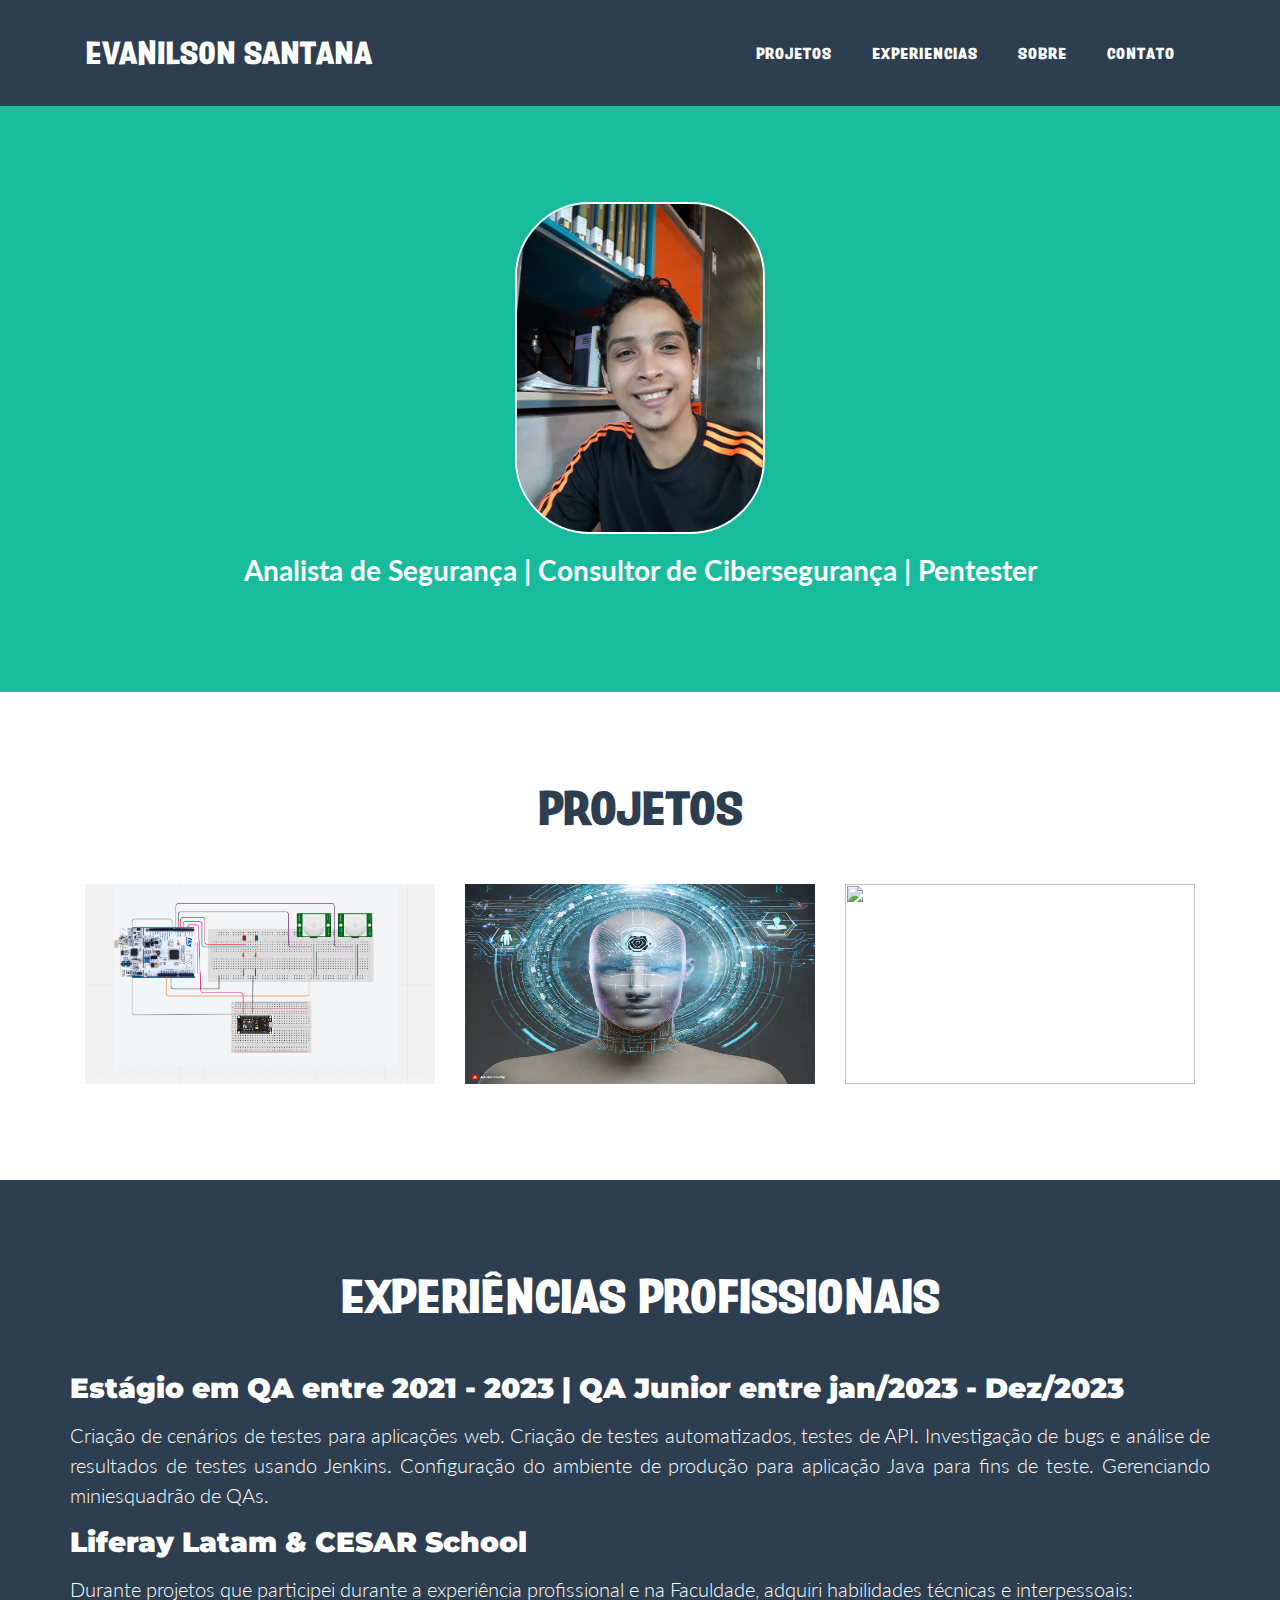
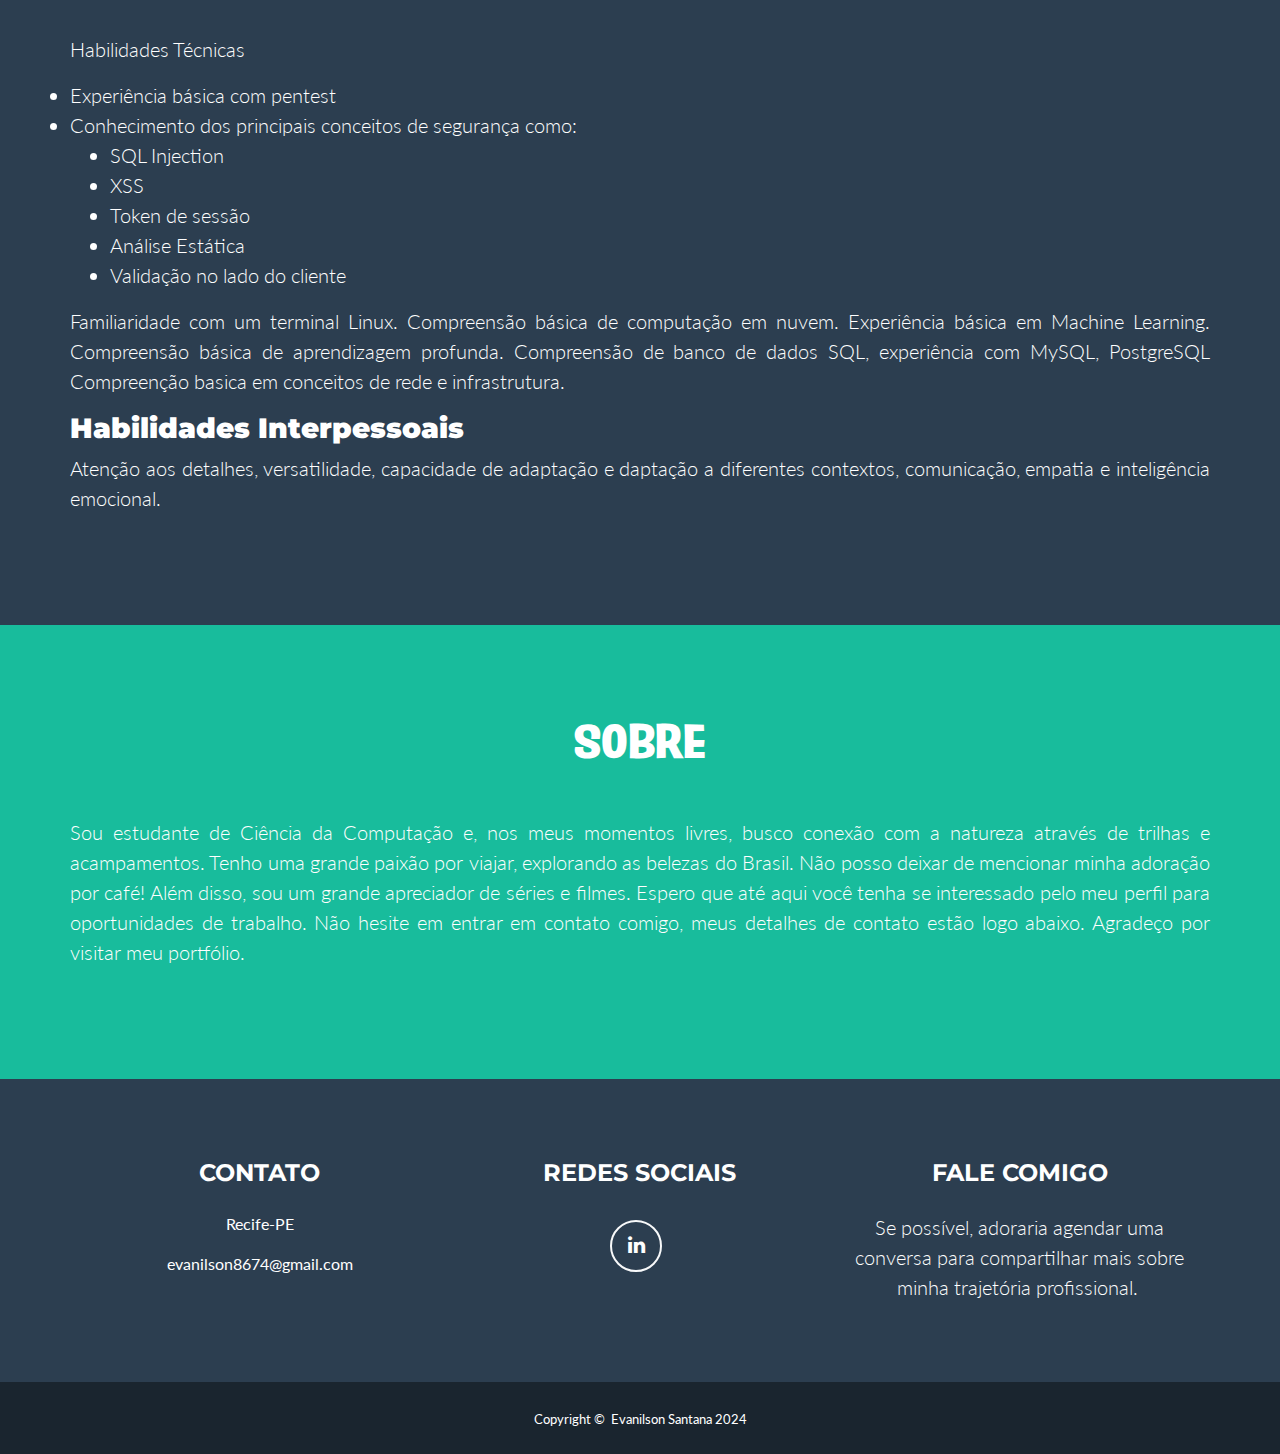
==== index.html @ 4e9dc5e1 "Update index.html" ====
<!DOCTYPE html>
<html>

<head>
    <meta charset="UTF-8">
    <meta lang="pt-br">
    <meta name="viewport" content="width=device-width, initial-scale=1.0, shrink-to-fit=no">
    <meta name="author" content="Evanilson Santana">                                                                                                                                                                    <meta name="description" content="Minha pagina com portifolio de trabalhos!">
    <title>Evanilson Santana</title>
    <link rel="stylesheet" href="https://cdnjs.cloudflare.com/ajax/libs/font-awesome/4.7.0/css/font-awesome.min.css">
    <link rel="stylesheet" href="style.css">
    <link rel="stylesheet" href="bootstrap.min.css">
    <link rel="stylesheet" href="https://fonts.googleapis.com/css?family=Montserrat:400,700">
    <link rel="stylesheet" href="https://fonts.googleapis.com/css?family=Lato:400,700,400italic,700italic">
    <link rel="stylesheet" href="font-awesome.min.css">
    <link rel="preconnect" href="https://fonts.googleapis.com">
    <link rel="preconnect" href="https://fonts.gstatic.com" crossorigin>
    <link href="https://fonts.googleapis.com/css2?family=Truculenta:opsz,wght@12..72,100..900&display=swap" rel="stylesheet">
    <link rel="icon" href="my-icon-2.png">
</head>

<body id="page-top">
    <!--Barra de Navegação-->
    <nav class="navbar navbar-light navbar-expand-lg fixed-top bg-secondary text-uppercase" id="mainNav">
        <div class="container"><a class="navbar-brand js-scroll-trigger truculenta" href="#page-top">Evanilson Santana</a><button data-toggle="collapse" data-target="#navbarResponsive" class="navbar-toggler navbar-toggler-right text-uppercase bg-primary text-white rounded" aria-controls="navbarResponsive" aria-expanded="false" aria-label="Toggle navigation"><i class="fa fa-bars"></i></button>
            <div class="collapse navbar-collapse" id="navbarResponsive">
                <ul class="nav navbar-nav ml-auto">
                    <li class="nav-item mx-0 mx-lg-1"><a class="nav-link py-3 px-0 px-lg-3 rounded js-scroll-trigger truculenta" href="#portfolio">Projetos</a></li>
                    <li class="nav-item mx-0 mx-lg-1"><a class="nav-link py-3 px-0 px-lg-3 rounded js-scroll-trigger truculenta" href="#experiencias">Experiencias</a></li>
                    <li class="nav-item mx-0 mx-lg-1"><a class="nav-link py-3 px-0 px-lg-3 rounded js-scroll-trigger truculenta" href="#about">Sobre</a></li>
                    <li class="nav-item mx-0 mx-lg-1"><a class="nav-link py-3 px-0 px-lg-3 rounded js-scroll-trigger truculenta" href="#footer">Contato</a></li>
                </ul>
            </div>
        </div>
    </nav>
    <!--Home-->
    <header class="masthead bg-primary text-white text-center">
        <div class="container"><img class="foto-home" src="20190904_200403.jpg">
            <h2>Analista de Segurança | Consultor de Cibersegurança | Pentester</h2>
        </div>
    </header>
    <!--Seção dos projetos-->
    <section id="portfolio" class="portfolio">
        <div class="container">
            <h2 class="text-uppercase text-center text-secondary truculenta">Projetos</h2>
            <br>
            <br>
            <div class="row">
                <div class="col-md-6 col-lg-4"><a class="d-block mx-auto portfolio-item" data-toggle="modal" href="#portfolio-modal-1">
                        <div class="d-flex portfolio-item-caption position-absolute h-100 w-100">
                            <div class="my-auto portfolio-item-caption-content w-100 text-center text-white"><i class="fa fa-search-plus fa-3x"></i></div>
                        </div><img class="img-projeto-1" src="projeto_img/Diagrama do circuito.png">
                    </a></div>
                <div class="col-md-6 col-lg-4"><a class="d-block mx-auto portfolio-item" data-toggle="modal" href="#portfolio-modal-2">
                        <div class="d-flex portfolio-item-caption position-absolute h-100 w-100">
                            <div class="my-auto portfolio-item-caption-content w-100 text-center text-white"><i class="fa fa-search-plus fa-3x"></i></div>
                        </div><img class="img-projeto-2" src="projeto_img/A facial recognition system in front of the facial.jpg">
                    </a></div>
                <div class="col-md-6 col-lg-4"><a class="d-block mx-auto portfolio-item" data-toggle="modal" href="#portfolio-modal-3">
                        <div class="d-flex portfolio-item-caption position-absolute h-100 w-100">
                            <div class="my-auto portfolio-item-caption-content w-100 text-center text-white"><i class="fa fa-search-plus fa-3x"></i></div>
                        </div><img class="img-projeto-3" src="">
                    </a></div>
            </div>
        </div>
    </section>
    <!--Janela com detalhes do projeto-->
    <div class="d-lg-none scroll-to-top position-fixed rounded"><a class="d-block js-scroll-trigger text-center text-white rounded" href="#page-top"><i class="fa fa-chevron-up"></i></a></div>
    <div class="modal text-center" role="dialog" tabindex="-1" id="portfolio-modal-1">
        <div class="modal-dialog modal-lg" role="document">
            <div class="modal-content">
                <div class="modal-header"><button type="button" class="close" data-dismiss="modal" aria-label="Close"><span aria-hidden="true">×</span></button></div>
                <div class="modal-body">
                    <div class="container text-center">
                        <div class="row">
                            <div class="col-lg-8 mx-auto">
                                <h2 class="text-uppercase text-secondary mb-0">Auxiliador Home-Office</h2>
                                <hr class="star-dark mb-5"><img class="img-projeto_1" src="">
                                <p class="mb-5" style="text-align: justify;">
                                    O projeto foi criado sobre uma proposta de atividade para disciplina de sistemas embarcados da CESAR School.
                                    <br>
                                    <br>
                                    O usuário poderá via internet, trancar a porta do escritório e avisar para as pessoas lado de fora que está em reunião.
                                    O objetivo do projeto foi auxiliar a comunicação das pessoas que trabalham em home-office, seja em um quarto ou escritório. 
                                    O projeto propõe facilitar a comunicação de quem ta dentro do escritorio/quarto com quem ta fora.
                                    <br>
                                    <br>
                                    Para mais detalhes sobre o projeto, documentação, tecnologias utilizadas e outros, confira o link do repositório:
                                    <a href="https://www.hackster.io/eljs/auxiliador-de-home-office-edebca" target="_blank">hackster.io</a>
                                </p>
                            </div>
                        </div>
                    </div>
                </div>
            </div>
        </div>
    </div>
    <div class="modal text-center" role="dialog" tabindex="-1" id="portfolio-modal-2">
        <div class="modal-dialog modal-lg" role="document">
            <div class="modal-content">
                <div class="modal-header"><button type="button" class="close" data-dismiss="modal" aria-label="Close"><span aria-hidden="true">×</span></button></div>
                <div class="modal-body">
                    <div class="container text-center">
                        <div class="row">
                            <div class="col-lg-8 mx-auto">
                                <h2 class="text-uppercase text-secondary mb-0">Rede Neural Siamesa Usando One-Shot learning para Reconhecimento Facial</h2>
                                <hr class="star-dark mb-5"><img class="img-projeto_2" src="">
                                <p class="mb-5" style="text-align: justify;">
                                    Este projeto foi desenvolvido como parte da disciplina "Tópicos Avançados em Inteligência Artificial" na CESAR School.
                                    <br>
                                    <br>
                                    Nossa proposta consistiu na implementação de redes neurais siamesas utilizando one-shot learning para reconhecimento facial. 
                                    Este desafio nos levou a criar um google colab e elaborar um short paper.
                                    <br>
                                    <br>
                                    Para acessar o repositório do projeto consulte:
                                    <a href="https://drive.google.com/drive/folders/1BWc_VFbP-LAk77yRjJyWVlhVWEd34-XU" target="_blank">Repositório</a>
                                    Elaboramos um resumo do short paper. Você pode conferi-lo no seguinte link:
                                    <a href="https://medium.com/@mgma_97355/uma-revis%C3%A3o-de-rede-neural-siamesa-com-one-shot-learning-para-reconhecimento-facial-a1fc58a6b257" target="_blank">Medium</a>
                                </p>
                            </div>
                        </div>
                    </div>
                </div>
            </div>
        </div>
    </div>
    <div class="modal text-center" role="dialog" tabindex="-1" id="portfolio-modal-3">
        <div class="modal-dialog modal-lg" role="document">
            <div class="modal-content">
                <div class="modal-header"><button type="button" class="close" data-dismiss="modal" aria-label="Close"><span aria-hidden="true">×</span></button></div>
                <div class="modal-body">
                    <div class="container text-center">
                        <div class="row">
                            <div class="col-lg-8 mx-auto">
                                <h2 class="text-uppercase text-secondary mb-0">Nome do Projeto</h2>
                                <hr class="star-dark mb-5"><img class="img-projeto_3" src="">
                                <p class="mb-5">Detalhes do Projeto</p>
                            </div>
                        </div>
                    </div>
                </div>
            </div>
        </div>
    </div>
     <!--Seção das Experiencias Profissionais-->
     <section id="experiencias" class="experiências" style="background-color: #2c3e50;">
        <div class="container">
            <h2 class="text-uppercase text-center text-white truculenta">Experiências Profissionais</h2>
            <br>
            <br>
            <div class="row">
                <h3 class="text-white" style="text-align: justify;"><strong>Estágio em QA entre 2021 - 2023 | QA Junior entre jan/2023 - Dez/2023 </strong></h3>
                <br>
                <br>
                <p class="lead text-white" style="text-align: justify;">
                    Criação de cenários de testes para aplicações web. Criação de testes
                    automatizados, testes de API. Investigação de bugs e análise de
                    resultados de testes usando Jenkins. Configuração do ambiente de
                    produção para aplicação Java para fins de teste. Gerenciando
                    miniesquadrão de QAs.
                </p>
                <br>
                <br>
                <h3 class="text-white" style="text-align: justify;"><strong>Liferay Latam & CESAR School</strong></h3>
                <p class="lead text-white" style="text-align: justify;">
                    Durante projetos que participei durante a experiência profissional e na
                    Faculdade, adquiri habilidades técnicas e interpessoais:
                    <br>
                    <br>
                    Habilidades Técnicas
                    <li class="lead text-white">Experiência básica com pentest</li>
                    <li class="lead text-white">Conhecimento dos principais conceitos de segurança como:
                    <ul class="lead text-white">
                        <li>SQL Injection</li>
                        <li>XSS</li>
                        <li>Token de sessão</li>
                        <li>Análise Estática</li>
                        <li>Validação no lado do cliente</li>
                    </ul>
                </p>
                <p style="text-align: justify;">Familiaridade com um terminal Linux.
                    Compreensão básica de computação em nuvem.
                    Experiência básica em Machine Learning.
                    Compreensão básica de aprendizagem profunda.
                    Compreensão de banco de dados SQL, experiência com MySQL,
                    PostgreSQL
                    Compreenção basica em conceitos de rede e infrastrutura.
                </p>
                <h3 class="text-white" style="text-align: justify;"><strong>Habilidades Interpessoais</strong></h3>
                <p style="text-align: justify;">
                    Atenção aos detalhes, versatilidade, capacidade de adaptação e
                    daptação a diferentes contextos, comunicação, empatia e
                    inteligência emocional.
                </p>
            </div>
        </div>
    </section>
     <!--Sobre-->
     <section id="about" class="bg-primary text-white mb-0">
        <div class="container">
            <h2 class="text-uppercase text-center text-white truculenta">Sobre</h2>
            <br>
            <br>
            <div class="row">
                <div class="ml-auto">  
                    <p class="lead" style="text-align: justify;">
                        Sou estudante de Ciência da Computação e, nos meus momentos livres, busco conexão com a natureza através de trilhas e acampamentos. 
                        Tenho uma grande paixão por viajar, explorando as belezas do Brasil. Não posso deixar de mencionar minha adoração por café!
                        Além disso, sou um grande apreciador de séries e filmes. 
                        Espero que até aqui você tenha se interessado pelo meu perfil para oportunidades de trabalho. Não hesite em entrar em contato comigo, meus detalhes de contato estão logo abaixo. Agradeço por visitar meu portfólio.</p>
                </div>
            </div>
        </div>
    </section>
    <footer id="footer" class="footer text-center">
        <div class="container">
            <div class="row">
                <div class="col-md-4 mb-5 mb-lg-0">
                    <h4 class="text-uppercase mb-4">Contato</h4>
                    <p>Recife-PE</p>
                    <p>evanilson8674@gmail.com</p>
                </div>
                <div class="col-md-4 mb-5 mb-lg-0">
                    <h4 class="text-uppercase">Redes Sociais</h4>
                    <ul class="list-inline">
                        <br>
                        <li class="list-inline-item"><a class="btn btn-outline-light btn-social text-center rounded-circle" role="button" href="https://www.linkedin.com/in/evanilson-santana-477692187/" target="_blank"><i class="fa fa-linkedin fa-fw"></i></a></li>
                        </br>
                    </ul>
                </div>
                <div class="col-md-4">
                    <h4 class="text-uppercase mb-4">Fale comigo</h4>
                    <p class="lead mb-0"><span>Se possível, adoraria agendar uma conversa para compartilhar mais sobre minha trajetória profissional.&nbsp;</span></p>
                </div>
            </div>
        </div>
    </footer>
    <div class="copyright py-4 text-center text-white">
        <div class="container"><small>Copyright ©&nbsp; Evanilson Santana 2024</small></div>
    </div>
    <script src="jquery.min.js"></script>
    <script src="bootstrap.min.js"></script>
    <script src="https://cdnjs.cloudflare.com/ajax/libs/jquery-easing/1.4.1/jquery.easing.min.js"></script>
    <script src="freelancer.js"></script>
</body>

</html>
---- style.css ----
.foto-home {
    width: 250px;
    border-radius: 75px;
    border: solid #FFF 2px;
    margin-bottom: 20px;
}

.img-projeto-1 {
    width: 350px;
    height: 200px;
}
.img-projeto-2 {
    width: 350px;
    height: 200px;
}
.img-projeto-3 {
    width: 350px;
    height: 200px;
}

.img-projeto_1, .img-projeto_2, .img-projeto_3{
    margin-bottom: 20px;
    width: 100%;
}

.fa-linkedin{
    color: white;
}

.truculenta {
  font-family: "Truculenta", sans-serif;
  font-optical-sizing: auto;
  font-weight: 900;
  font-style: normal;
  font-variation-settings:
    "wdth" 125;
}
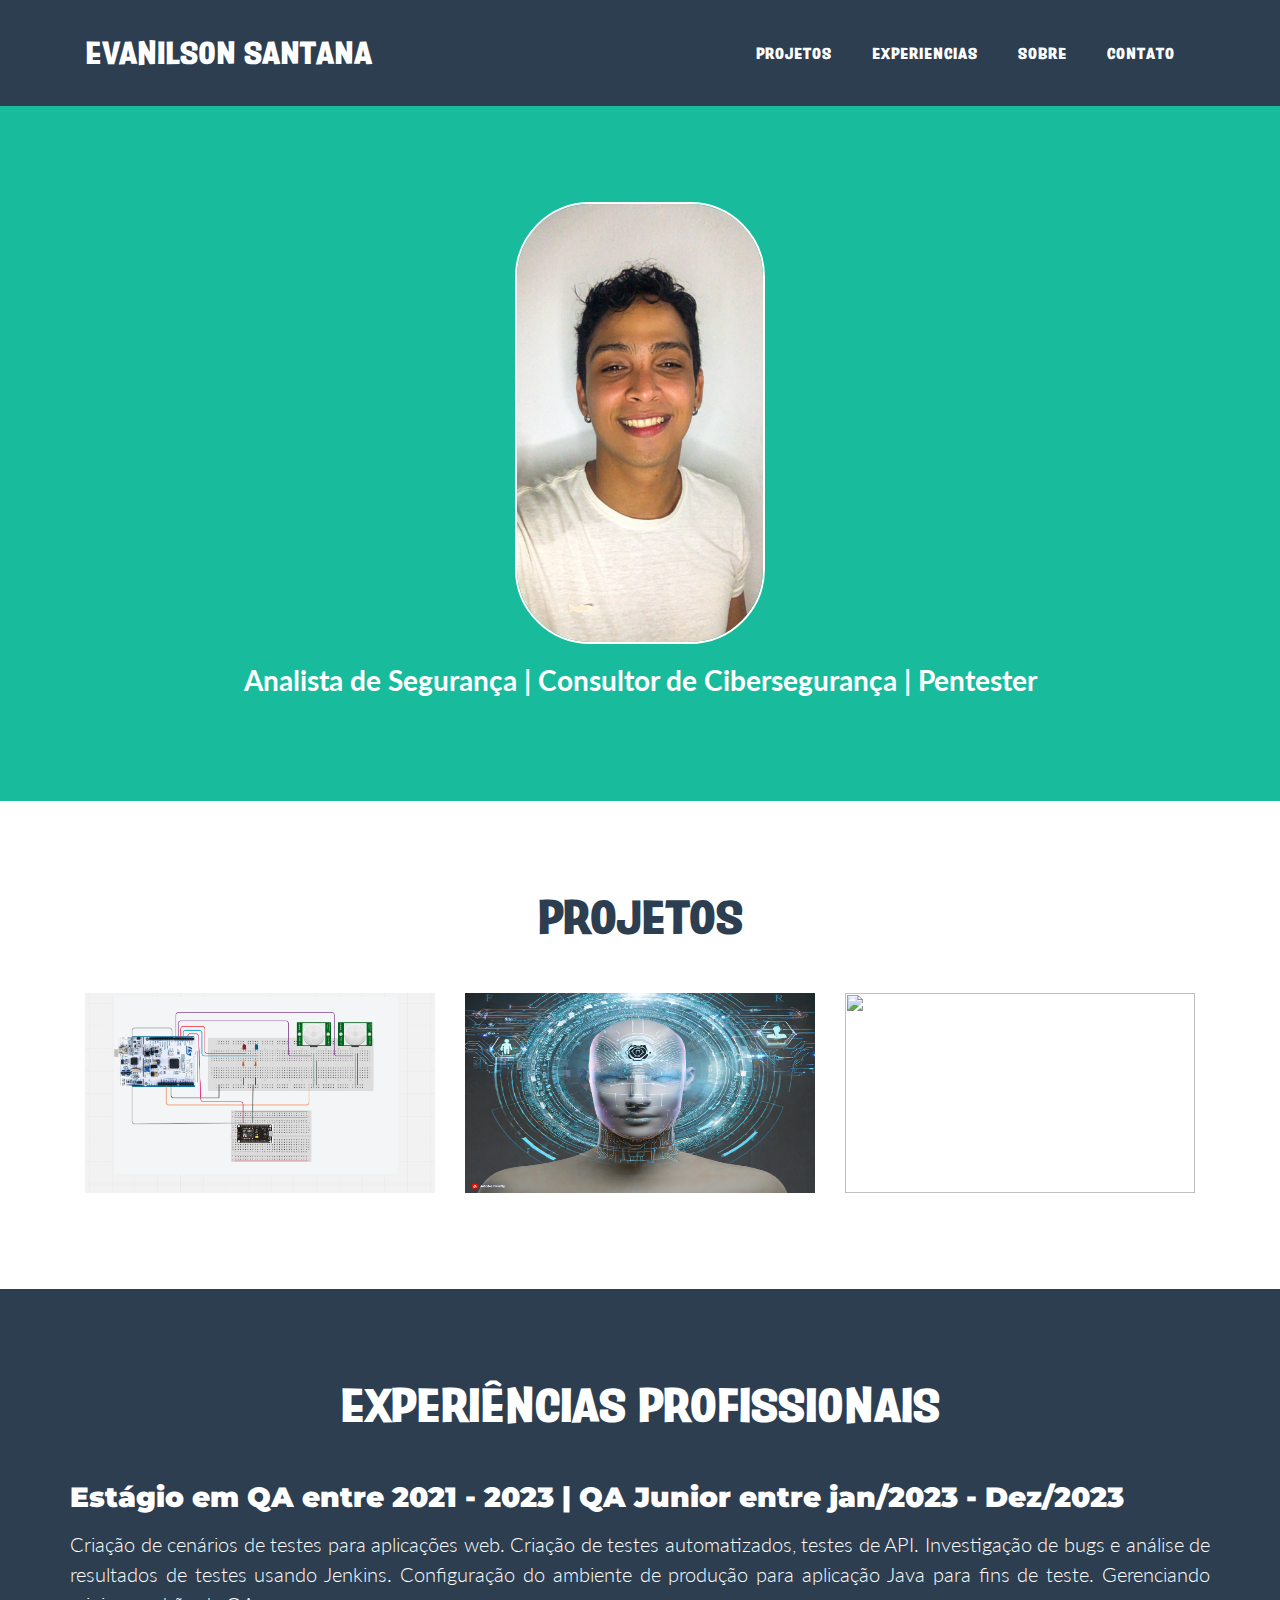
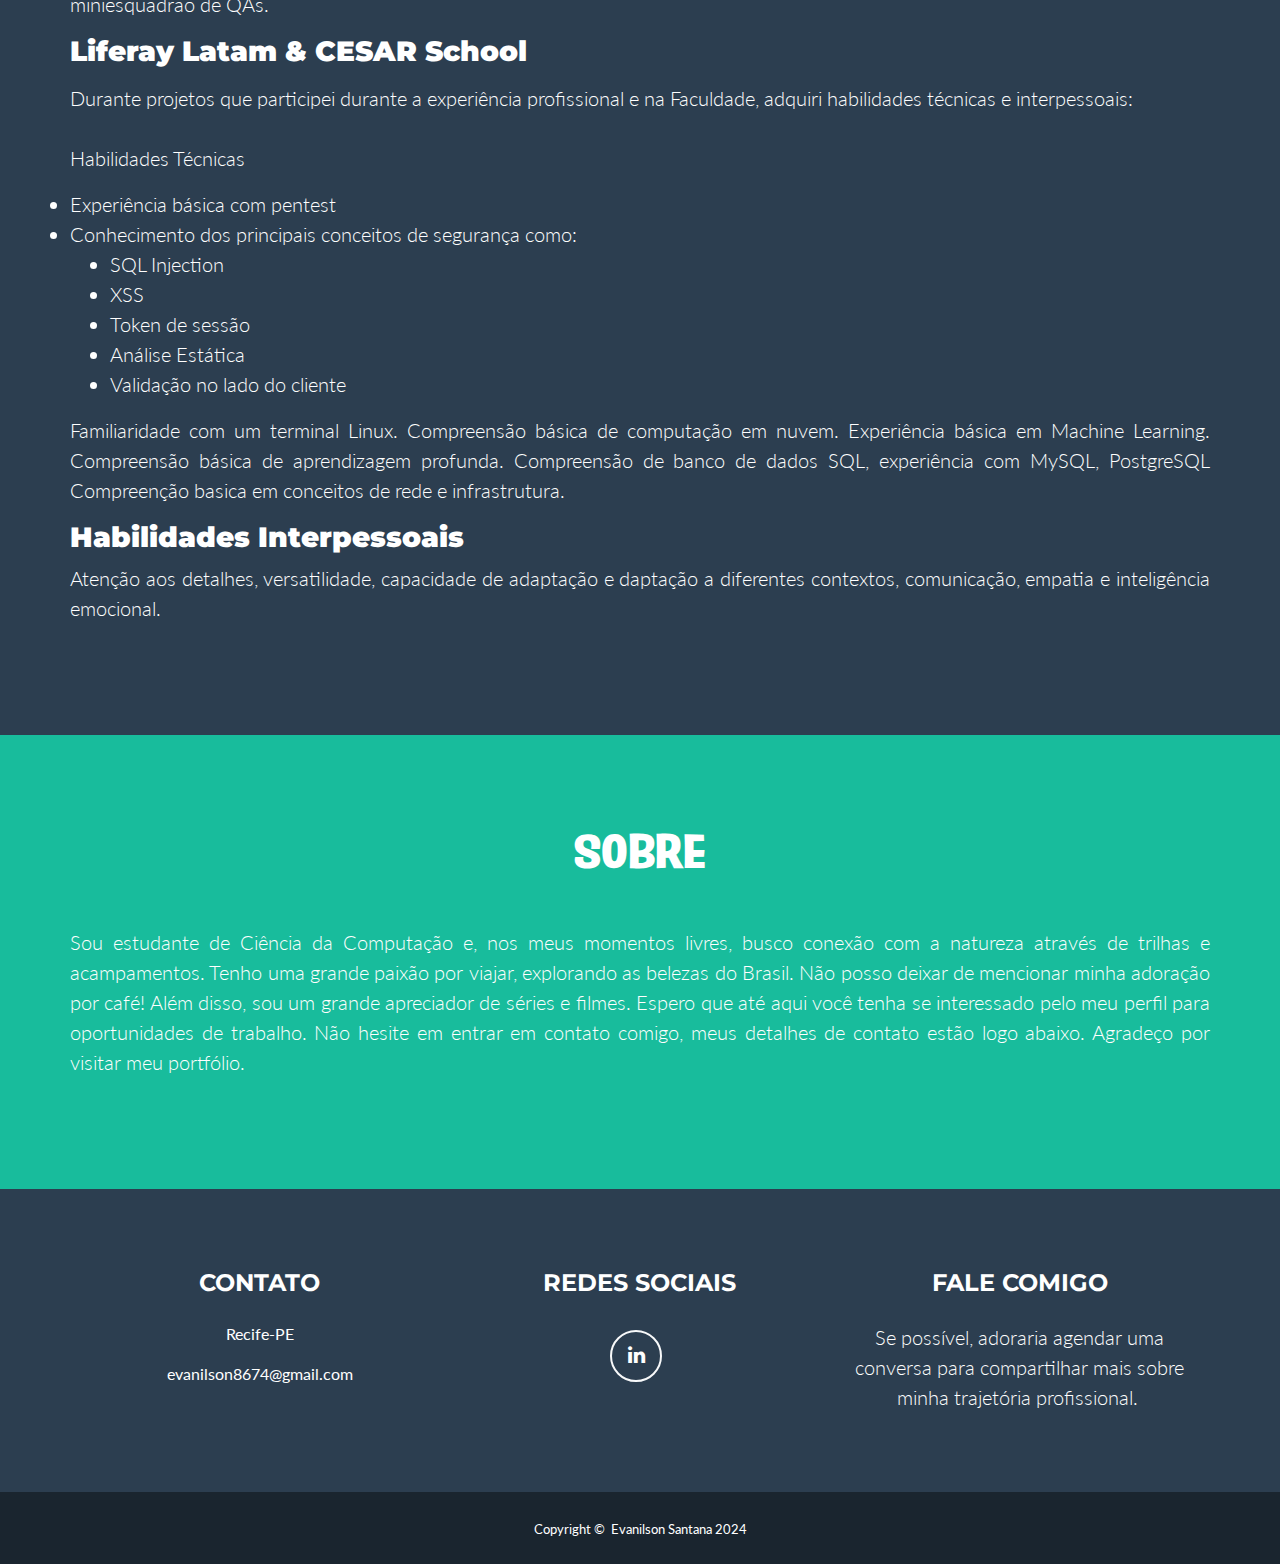
==== commit 0e7d09c8: "Update profile photo index.html" ====
--- a/index.html
+++ b/index.html
@@ -35,7 +35,7 @@
     </nav>
     <!--Home-->
     <header class="masthead bg-primary text-white text-center">
-        <div class="container"><img class="foto-home" src="20190904_200403.jpg">
+        <div class="container"><img class="foto-home" src="profile.jpeg">
             <h2>Analista de Segurança | Consultor de Cibersegurança | Pentester</h2>
         </div>
     </header>
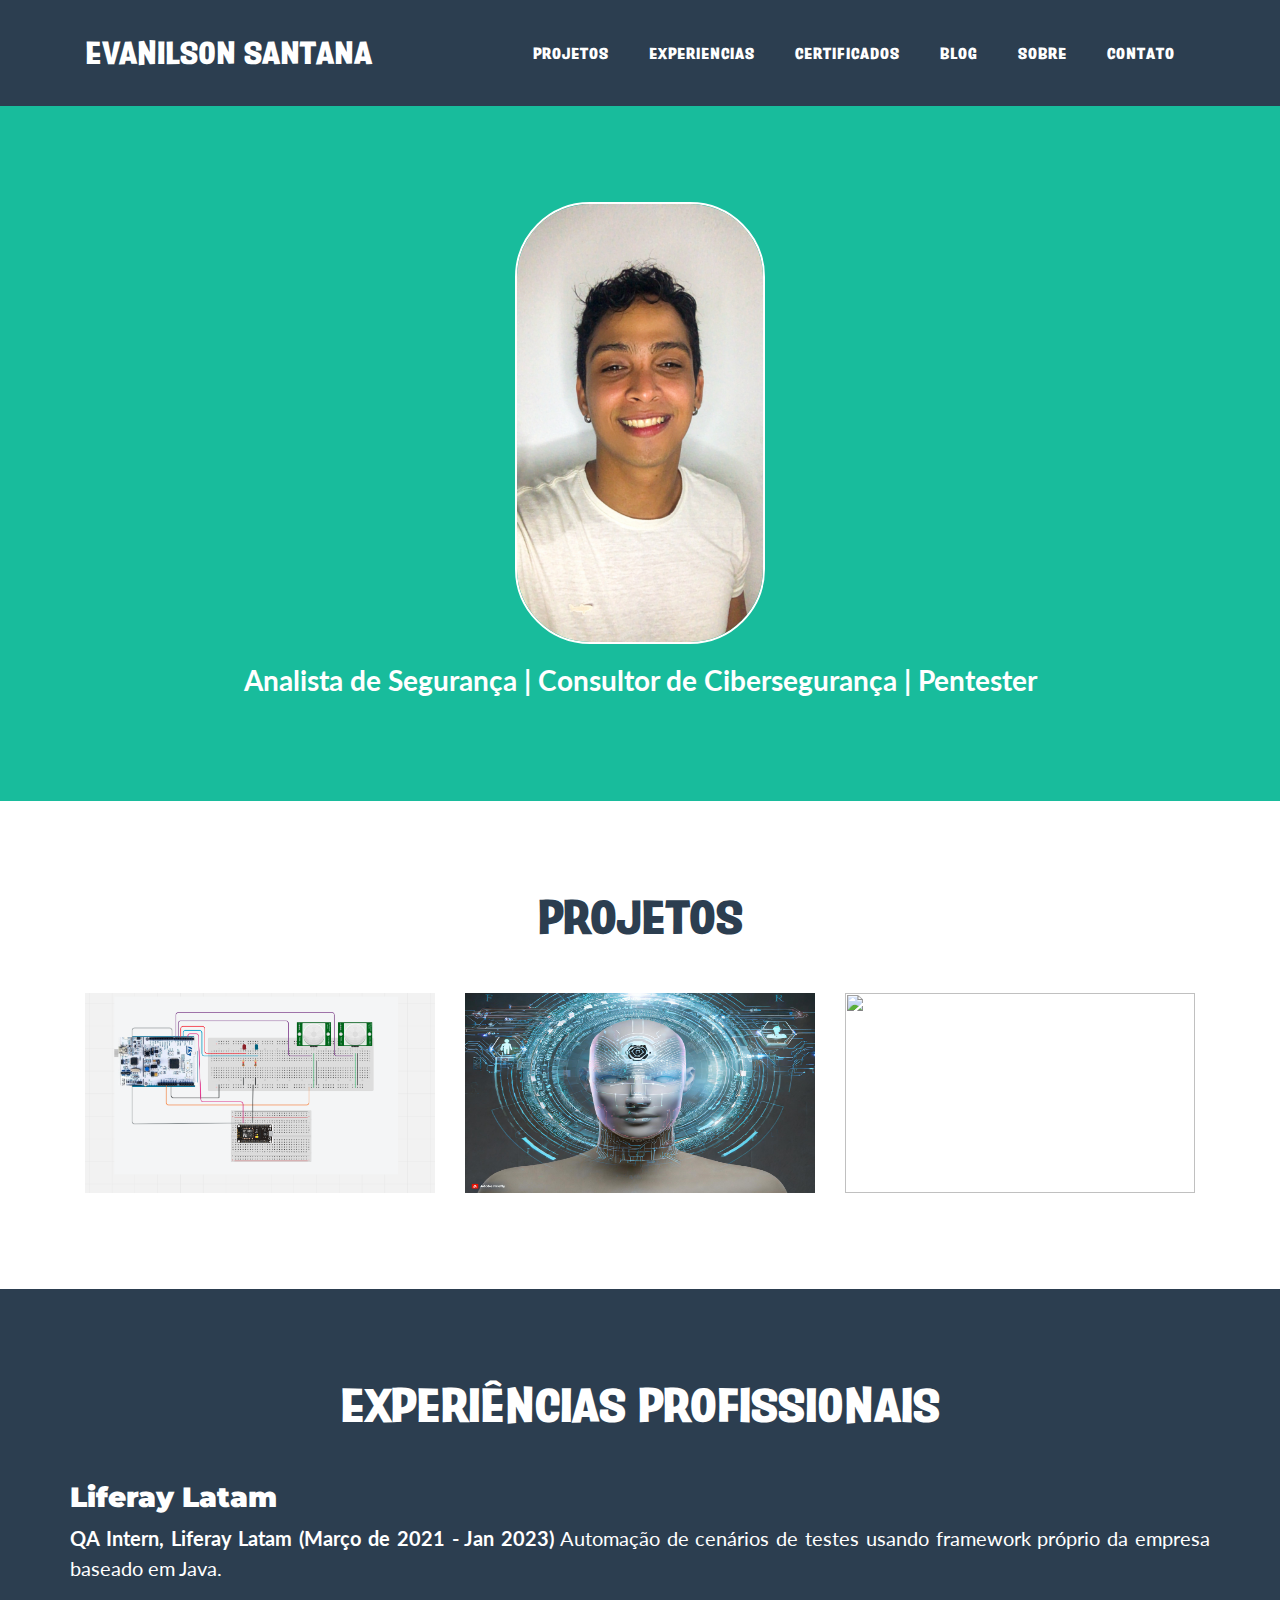
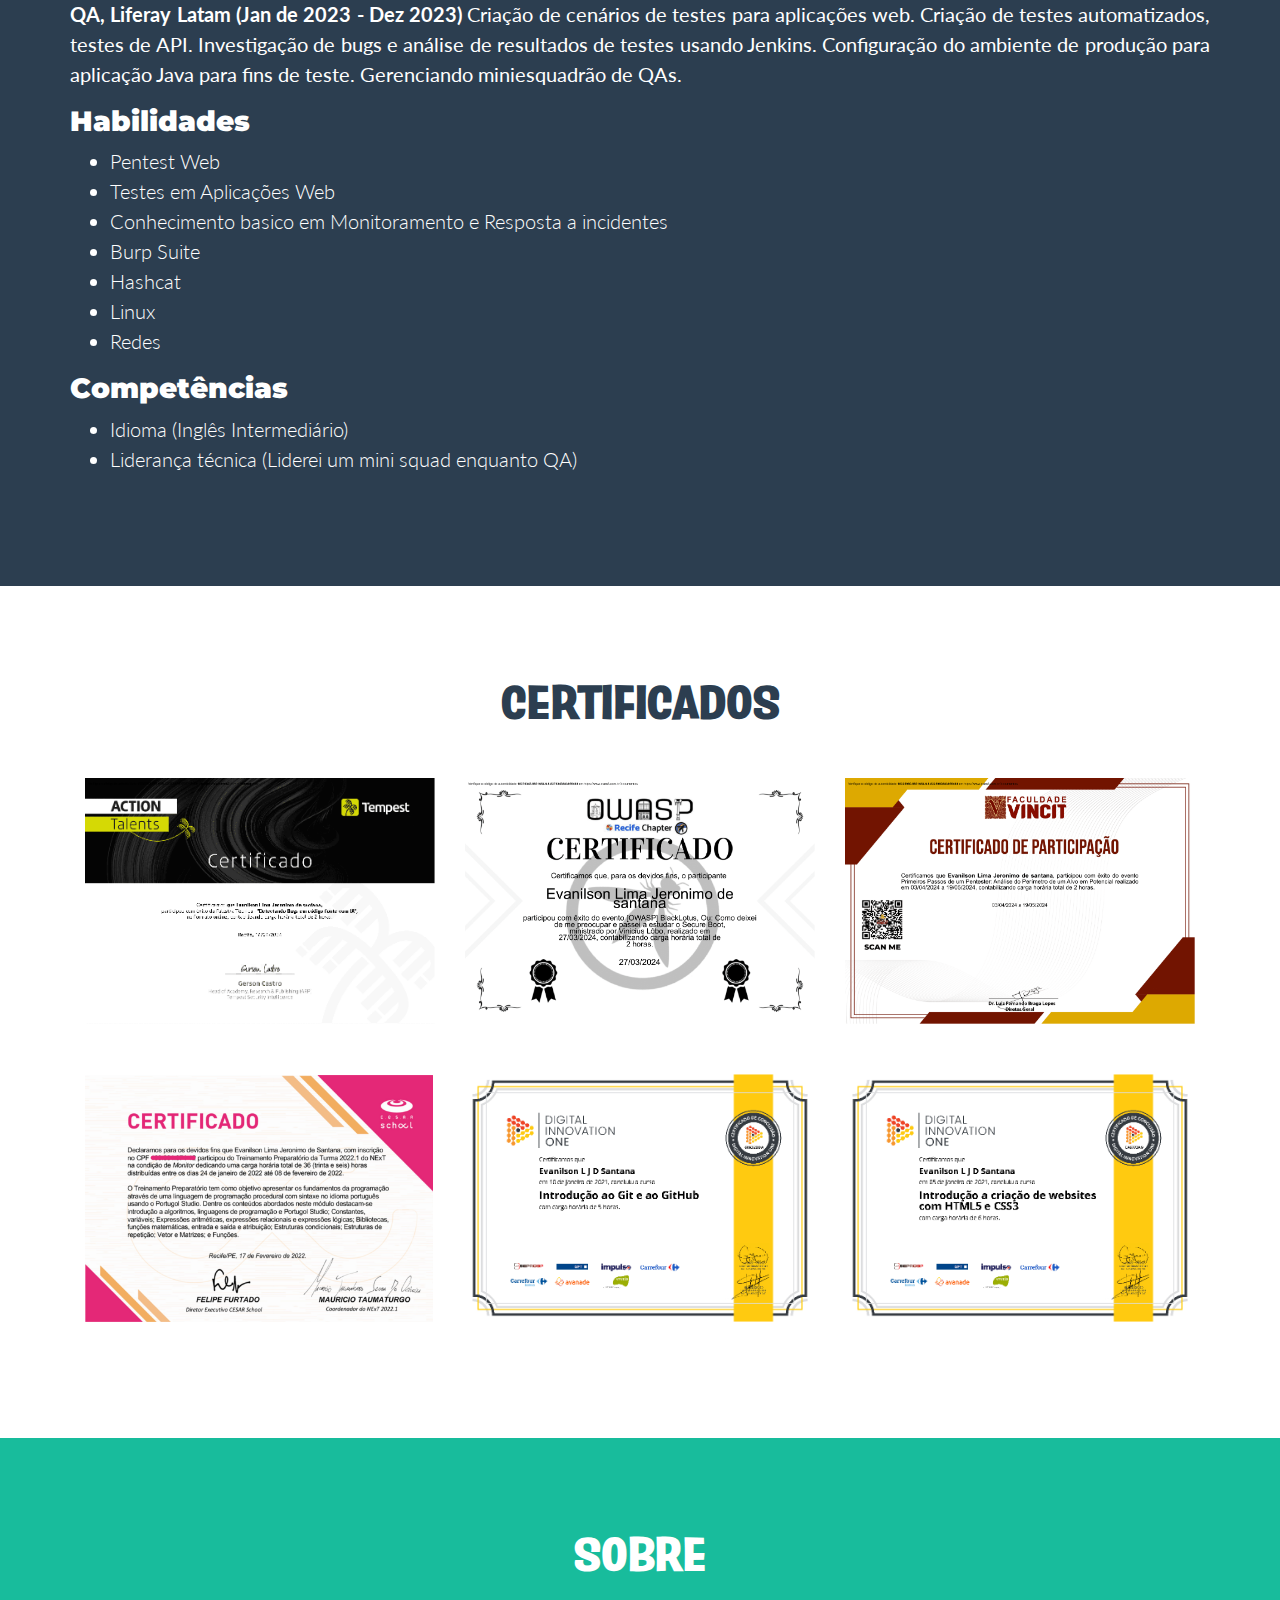
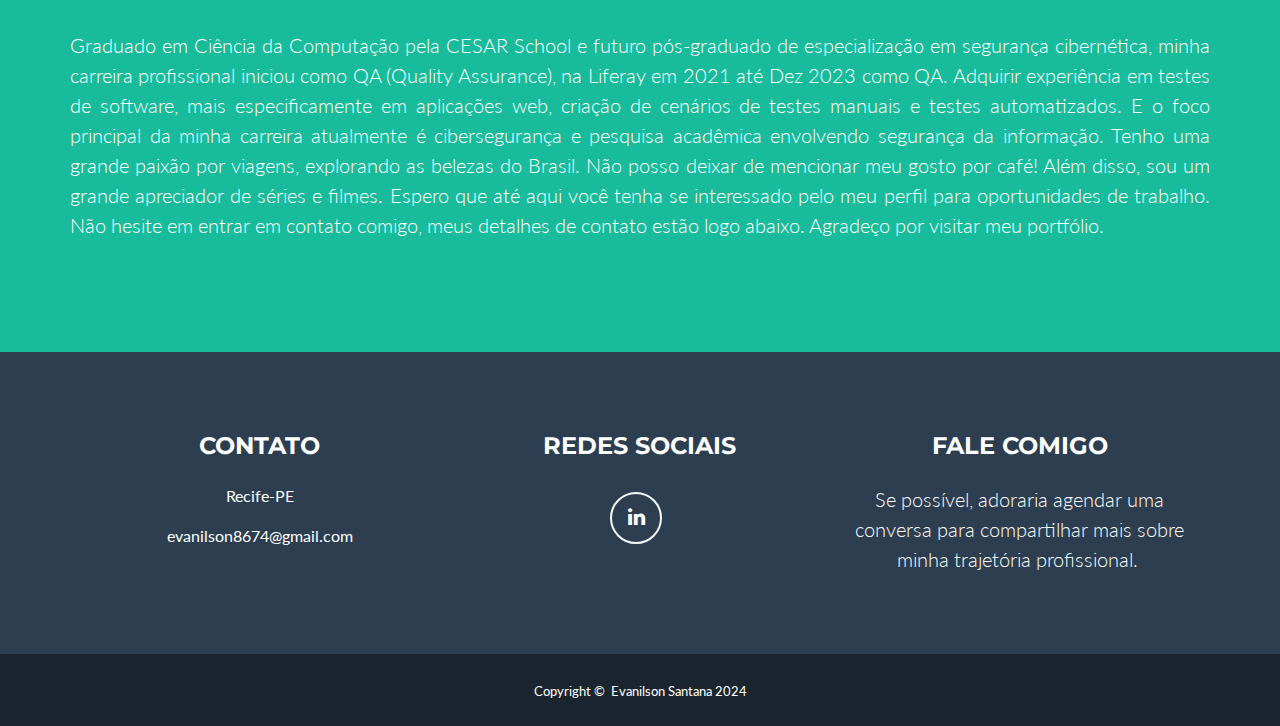
==== commit 369687bd: "Add certificates section" ====
--- a/index.html
+++ b/index.html
@@ -25,8 +25,10 @@
         <div class="container"><a class="navbar-brand js-scroll-trigger truculenta" href="#page-top">Evanilson Santana</a><button data-toggle="collapse" data-target="#navbarResponsive" class="navbar-toggler navbar-toggler-right text-uppercase bg-primary text-white rounded" aria-controls="navbarResponsive" aria-expanded="false" aria-label="Toggle navigation"><i class="fa fa-bars"></i></button>
             <div class="collapse navbar-collapse" id="navbarResponsive">
                 <ul class="nav navbar-nav ml-auto">
-                    <li class="nav-item mx-0 mx-lg-1"><a class="nav-link py-3 px-0 px-lg-3 rounded js-scroll-trigger truculenta" href="#portfolio">Projetos</a></li>
+                    <li class="nav-item mx-0 mx-lg-1"><a class="nav-link py-3 px-0 px-lg-3 rounded js-scroll-trigger truculenta" href="#projetos">Projetos</a></li>
                     <li class="nav-item mx-0 mx-lg-1"><a class="nav-link py-3 px-0 px-lg-3 rounded js-scroll-trigger truculenta" href="#experiencias">Experiencias</a></li>
+                    <li class="nav-item mx-0 mx-lg-1"><a class="nav-link py-3 px-0 px-lg-3 rounded js-scroll-trigger truculenta" href="#certificados">Certificados</a></li>
+                    <li class="nav-item mx-0 mx-lg-1"><a class="nav-link py-3 px-0 px-lg-3 rounded js-scroll-trigger truculenta" href="#blog">Blog</a></li>
                     <li class="nav-item mx-0 mx-lg-1"><a class="nav-link py-3 px-0 px-lg-3 rounded js-scroll-trigger truculenta" href="#about">Sobre</a></li>
                     <li class="nav-item mx-0 mx-lg-1"><a class="nav-link py-3 px-0 px-lg-3 rounded js-scroll-trigger truculenta" href="#footer">Contato</a></li>
                 </ul>
@@ -40,7 +42,7 @@
         </div>
     </header>
     <!--Seção dos projetos-->
-    <section id="portfolio" class="portfolio">
+    <section id="projetos" class="portfolio">
         <div class="container">
             <h2 class="text-uppercase text-center text-secondary truculenta">Projetos</h2>
             <br>
@@ -150,52 +152,203 @@
             <br>
             <br>
             <div class="row">
-                <h3 class="text-white" style="text-align: justify;"><strong>Estágio em QA entre 2021 - 2023 | QA Junior entre jan/2023 - Dez/2023 </strong></h3>
-                <br>
-                <br>
-                <p class="lead text-white" style="text-align: justify;">
-                    Criação de cenários de testes para aplicações web. Criação de testes
-                    automatizados, testes de API. Investigação de bugs e análise de
-                    resultados de testes usando Jenkins. Configuração do ambiente de
-                    produção para aplicação Java para fins de teste. Gerenciando
-                    miniesquadrão de QAs.
-                </p>
-                <br>
-                <br>
-                <h3 class="text-white" style="text-align: justify;"><strong>Liferay Latam & CESAR School</strong></h3>
-                <p class="lead text-white" style="text-align: justify;">
-                    Durante projetos que participei durante a experiência profissional e na
-                    Faculdade, adquiri habilidades técnicas e interpessoais:
-                    <br>
-                    <br>
-                    Habilidades Técnicas
-                    <li class="lead text-white">Experiência básica com pentest</li>
-                    <li class="lead text-white">Conhecimento dos principais conceitos de segurança como:
+                <div>
+                    <h3 class="text-white" style="text-align: justify;"><strong>Liferay Latam</strong></h3>
+                    <p class="text-white" style="text-align: justify; font-size: 20px;">
+                        <strong>QA Intern, Liferay Latam (Março de 2021 - Jan 2023)</strong>
+                        Automação de cenários de testes usando framework próprio da empresa baseado em Java.
+                    </p>
+                    <p class="text-white" style="text-align: justify; font-size: 20px;">
+                        <strong>QA, Liferay Latam (Jan de 2023 - Dez 2023)</strong>
+                        Criação de cenários de testes para aplicações web. Criação de testes automatizados, testes de
+                        API. Investigação de bugs e análise de resultados de testes usando Jenkins. Configuração do
+                        ambiente de produção para aplicação Java para fins de teste. Gerenciando miniesquadrão de QAs.
+                    </p>
+                </div>    
+                <div style="margin-right: 50px;">
+                    <h3 class="text-white" style="text-align: justify;"><strong>Habilidades</strong></h3>
                     <ul class="lead text-white">
-                        <li>SQL Injection</li>
-                        <li>XSS</li>
-                        <li>Token de sessão</li>
-                        <li>Análise Estática</li>
-                        <li>Validação no lado do cliente</li>
+                        <li>Pentest Web</li>
+                        <li>Testes em Aplicações Web</li>
+                        <li>Conhecimento basico em Monitoramento e Resposta a incidentes</li>
+                        <li>Burp Suite</li>
+                        <li>Hashcat</li>
+                        <li>Linux</li>
+                        <li>Redes</li>
                     </ul>
-                </p>
-                <p style="text-align: justify;">Familiaridade com um terminal Linux.
-                    Compreensão básica de computação em nuvem.
-                    Experiência básica em Machine Learning.
-                    Compreensão básica de aprendizagem profunda.
-                    Compreensão de banco de dados SQL, experiência com MySQL,
-                    PostgreSQL
-                    Compreenção basica em conceitos de rede e infrastrutura.
-                </p>
-                <h3 class="text-white" style="text-align: justify;"><strong>Habilidades Interpessoais</strong></h3>
-                <p style="text-align: justify;">
-                    Atenção aos detalhes, versatilidade, capacidade de adaptação e
-                    daptação a diferentes contextos, comunicação, empatia e
-                    inteligência emocional.
-                </p>
+                </div>
+                <div>
+                    <h3 class="text-white" style="text-align: justify;"><strong>Competências</strong></h3>
+                    <ul class="lead text-white">
+                        <li>Idioma (Inglês Intermediário)</li>
+                        <li>Liderança técnica
+                            (Liderei um mini squad
+                            enquanto QA)</li>
+                    </ul>
+                </div>
+                
             </div>
         </div>
     </section>
+     <!--Seção de Certificados-->
+     <section id="certificados" class="portfolio">
+        <div class="container">
+            <h2 class="text-uppercase text-center text-secondary truculenta">Certificados</h2>
+            <br>
+            <br>
+            <div class="row">
+                <div class="col-md-6 col-lg-4"><a class="d-block mx-auto portfolio-item" data-toggle="modal" href="#portfolio-modal-certificado-1">
+                        <div class="d-flex portfolio-item-caption position-absolute h-100 w-100">
+                            <div class="my-auto portfolio-item-caption-content w-100 text-center text-white"><i class="fa fa-search-plus fa-3x"></i></div>
+                        </div><img class="img-certificado-1" src="certificados/Action_Talent.png">
+                    </a></div>
+                <div class="col-md-6 col-lg-4"><a class="d-block mx-auto portfolio-item" data-toggle="modal" href="#portfolio-modal-certificado-2">
+                        <div class="d-flex portfolio-item-caption position-absolute h-100 w-100">
+                            <div class="my-auto portfolio-item-caption-content w-100 text-center text-white"><i class="fa fa-search-plus fa-3x"></i></div>
+                        </div><img class="img-certificado-2" src="certificados/certificado_OWASP_BlackLotus-1.png">
+                    </a></div>
+                <div class="col-md-6 col-lg-4"><a class="d-block mx-auto portfolio-item" data-toggle="modal" href="#portfolio-modal-certificado-3">
+                        <div class="d-flex portfolio-item-caption position-absolute h-100 w-100">
+                            <div class="my-auto portfolio-item-caption-content w-100 text-center text-white"><i class="fa fa-search-plus fa-3x"></i></div>
+                        </div><img class="img-certificado-3" src="certificados/certificado_primeiros_passos_de_um_pentester-1.png">
+                    </a></div>
+                <div class="col-md-6 col-lg-4"><a class="d-block mx-auto portfolio-item" data-toggle="modal" href="#portfolio-modal-certificado-4">
+                    <div class="d-flex portfolio-item-caption position-absolute h-100 w-100">
+                        <div class="my-auto portfolio-item-caption-content w-100 text-center text-white"><i class="fa fa-search-plus fa-3x"></i></div>
+                    </div><img class="img-certificado-4" src="certificados/Monitoria_Next.png">
+                </a></div>
+                <div class="col-md-6 col-lg-4"><a class="d-block mx-auto portfolio-item" data-toggle="modal" href="#portfolio-modal-certificado-5">
+                    <div class="d-flex portfolio-item-caption position-absolute h-100 w-100">
+                        <div class="my-auto portfolio-item-caption-content w-100 text-center text-white"><i class="fa fa-search-plus fa-3x"></i></div>
+                    </div><img class="img-certificado-5" src="certificados/GitGithub.png">
+                </a></div>
+                <div class="col-md-6 col-lg-4"><a class="d-block mx-auto portfolio-item" data-toggle="modal" href="#portfolio-modal-certificado-6">
+                    <div class="d-flex portfolio-item-caption position-absolute h-100 w-100">
+                        <div class="my-auto portfolio-item-caption-content w-100 text-center text-white"><i class="fa fa-search-plus fa-3x"></i></div>
+                    </div><img class="img-certificado-6" src="certificados/HTML_CSS.png">
+                </a></div>
+            </div>
+        </div>
+    </section>
+    <!--Janela de detalhes dos certificados-->
+    <div class="modal text-center" role="dialog" tabindex="-1" id="portfolio-modal-certificado-1">
+        <div class="modal-dialog modal-lg" role="document">
+            <div class="modal-content">
+                <div class="modal-header"><button type="button" class="close" data-dismiss="modal" aria-label="Close"><span aria-hidden="true">×</span></button></div>
+                <div class="modal-body">
+                    <div class="container text-center">
+                        <div class="row">
+                            <div class="col-lg-8 mx-auto">
+                                <h2 class="text-uppercase text-secondary mb-0">Action Talent</h2>
+                                <hr class="star-dark mb-5"><img src="">
+                                <p class="mb-5" style="text-align: justify;">A palestra abordou uma técnica de detecção de bugs/vulnerabilidades utilizando o modelo não supervisionado de machine learning FICS (Functionally-similar yet Inconsistent Code), 
+                                    que traz a proposta da construção de agrupamentos de código que tem funções similares, mas possuem algumas 
+                                    diferenças na sua estrutura, o que pode indicar uma vulnerabilidade de segurança.</p>
+                            </div>
+                        </div>
+                    </div>
+                </div>
+            </div>
+        </div>
+    </div>
+    <div class="modal text-center" role="dialog" tabindex="-1" id="portfolio-modal-certificado-2">
+        <div class="modal-dialog modal-lg" role="document">
+            <div class="modal-content">
+                <div class="modal-header"><button type="button" class="close" data-dismiss="modal" aria-label="Close"><span aria-hidden="true">×</span></button></div>
+                <div class="modal-body">
+                    <div class="container text-center">
+                        <div class="row">
+                            <div class="col-lg-8 mx-auto">
+                                <h2 class="text-uppercase text-secondary mb-0">OWASP Black Lotus</h2>
+                                <hr class="star-dark mb-5"><img  src="">
+                                <p class="mb-5" style="text-align: justify;">Essa apresentação buscou demonstrar a Interface Extensível Unificada de Firmware (UEFI) e seu mecanismo de Secure Boot, responsável por 
+                                    manter a segurança da máquina em seu estágio de inicialização. Também iremos explorar o funcionamento de uma vulnerabilidade descoberta em 2022 por Zammys Clark (CVE-2022-21894),
+                                    que foi o ponto inicial para a origem de um dos malwares mais interessantes dos últimos tempos.</p>
+                            </div>
+                        </div>
+                    </div>
+                </div>
+            </div>
+        </div>
+    </div>
+    <div class="modal text-center" role="dialog" tabindex="-1" id="portfolio-modal-certificado-3">
+        <div class="modal-dialog modal-lg" role="document">
+            <div class="modal-content">
+                <div class="modal-header"><button type="button" class="close" data-dismiss="modal" aria-label="Close"><span aria-hidden="true">×</span></button></div>
+                <div class="modal-body">
+                    <div class="container text-center">
+                        <div class="row">
+                            <div class="col-lg-8 mx-auto">
+                                <h2 class="text-uppercase text-secondary mb-0">Primeiros Passos de um Pentester</h2>
+                                <hr class="star-dark mb-5"><img  src="">
+                                <p class="mb-5" style="text-align: justify;">Certificado de participação da palestra - Primeiros Passos de um Pentester: Analise do Perímetro de um alvo em Potencial. 
+                                    No workshop pratico, vimos algumas das ferramentas como Maltego, Nmap e Burp Suite, que são cruciais para a varedura e análise de alvos em potencial. 
+                                    Além disso, o framework MITRE ATT&CK, oferecendo insights valiosos sobre táticas, técnicas e procedimentos (TTPs) utilizados por adversários.</p>
+                            </div>
+                        </div>
+                    </div>
+                </div>
+            </div>
+        </div>
+    </div>
+    <div class="modal text-center" role="dialog" tabindex="-1" id="portfolio-modal-certificado-4">
+        <div class="modal-dialog modal-lg" role="document">
+            <div class="modal-content">
+                <div class="modal-header"><button type="button" class="close" data-dismiss="modal" aria-label="Close"><span aria-hidden="true">×</span></button></div>
+                <div class="modal-body">
+                    <div class="container text-center">
+                        <div class="row">
+                            <div class="col-lg-8 mx-auto">
+                                <h2 class="text-uppercase text-secondary mb-0">Monitor do curso NExt</h2>
+                                <hr class="star-dark mb-5"><img>
+                                <p class="mb-5" style="text-align: justify;">Uma das experiências maravilhosas que tive durante as férias foi atuar como monitor no treinamento preparatório da turma de 2022.1 do NExT no 
+                                    CESAR School passar conhecimento para os alunos do curso não teve preço. Eu estou grato por Erick Simões, Maurício Taumaturgo e todo mundo que fez e que está fazendo o NExT acontecer. 
+                                    O Treinamento Preparatório tem como objetivo apresentar os fundamentos da programação através de uma linguagem de programação procedural com sintaxe no idioma português usando o Portugol Studio.
+                                    O Brasil tem formado 46 mil pessoas no setor de TI por ano. Se você quer se inserir nesse mercado, o NExT é ideal para você!</p>
+                            </div>
+                        </div>
+                    </div>
+                </div>
+            </div>
+        </div>
+    </div>
+    <div class="modal text-center" role="dialog" tabindex="-1" id="portfolio-modal-certificado-5">
+        <div class="modal-dialog modal-lg" role="document">
+            <div class="modal-content">
+                <div class="modal-header"><button type="button" class="close" data-dismiss="modal" aria-label="Close"><span aria-hidden="true">×</span></button></div>
+                <div class="modal-body">
+                    <div class="container text-center">
+                        <div class="row">
+                            <div class="col-lg-8 mx-auto">
+                                <h2 class="text-uppercase text-secondary mb-0">Treinamento de Git e Github</h2>
+                                <hr class="star-dark mb-5"><img>
+                                <p class="mb-5" style="text-align: justify;">O certificado é referente a um treinamento técnico de Git e Github, mostrando introdução como funciona essas tecnologias. 
+                                    Nela aprendi os principais comandos git que pode ser usado em um projeto de software.</p>
+                            </div>
+                        </div>
+                    </div>
+                </div>
+            </div>
+        </div>
+    </div>
+    <div class="modal text-center" role="dialog" tabindex="-1" id="portfolio-modal-certificado-6">
+        <div class="modal-dialog modal-lg" role="document">
+            <div class="modal-content">
+                <div class="modal-header"><button type="button" class="close" data-dismiss="modal" aria-label="Close"><span aria-hidden="true">×</span></button></div>
+                <div class="modal-body">
+                    <div class="container text-center">
+                        <div class="row">
+                            <div class="col-lg-8 mx-auto">
+                                <h2 class="text-uppercase text-secondary mb-0">Introdução a criação de paginas Web com HTML e CSS</h2>
+                                <hr class="star-dark mb-5"><img>
+                                <p class="mb-5" style="text-align: justify;">O certificado se refere a um curso de treinamento de html e css, aprendi conceitos basicos, tags html e estilo com css.</p>
+                            </div>
+                        </div>
+                    </div>
+                </div>
+            </div>
+        </div>
+    </div>
      <!--Sobre-->
      <section id="about" class="bg-primary text-white mb-0">
         <div class="container">
@@ -205,8 +358,13 @@
             <div class="row">
                 <div class="ml-auto">  
                     <p class="lead" style="text-align: justify;">
-                        Sou estudante de Ciência da Computação e, nos meus momentos livres, busco conexão com a natureza através de trilhas e acampamentos. 
-                        Tenho uma grande paixão por viajar, explorando as belezas do Brasil. Não posso deixar de mencionar minha adoração por café!
+                        Graduado em Ciência da Computação pela CESAR School e futuro pós-graduado de
+                        especialização em segurança cibernética, minha carreira profissional iniciou como QA (Quality
+                        Assurance), na Liferay em 2021 até Dez 2023 como QA. Adquirir experiência em testes de
+                        software, mais especificamente em aplicações web, criação de cenários de testes manuais e testes
+                        automatizados. E o foco principal da minha carreira atualmente é cibersegurança e pesquisa
+                        acadêmica envolvendo segurança da informação. 
+                        Tenho uma grande paixão por viagens, explorando as belezas do Brasil. Não posso deixar de mencionar meu gosto por café!
                         Além disso, sou um grande apreciador de séries e filmes. 
                         Espero que até aqui você tenha se interessado pelo meu perfil para oportunidades de trabalho. Não hesite em entrar em contato comigo, meus detalhes de contato estão logo abaixo. Agradeço por visitar meu portfólio.</p>
                 </div>
--- a/style.css
+++ b/style.css
@@ -18,7 +18,7 @@
     height: 200px;
 }
 
-.img-projeto_1, .img-projeto_2, .img-projeto_3{
+.img-certificado-1, .img-certificado-2, .img-certificado-3, .img-certificado-4, .img-certificado-5, .img-certificado-6{
     margin-bottom: 20px;
     width: 100%;
 }
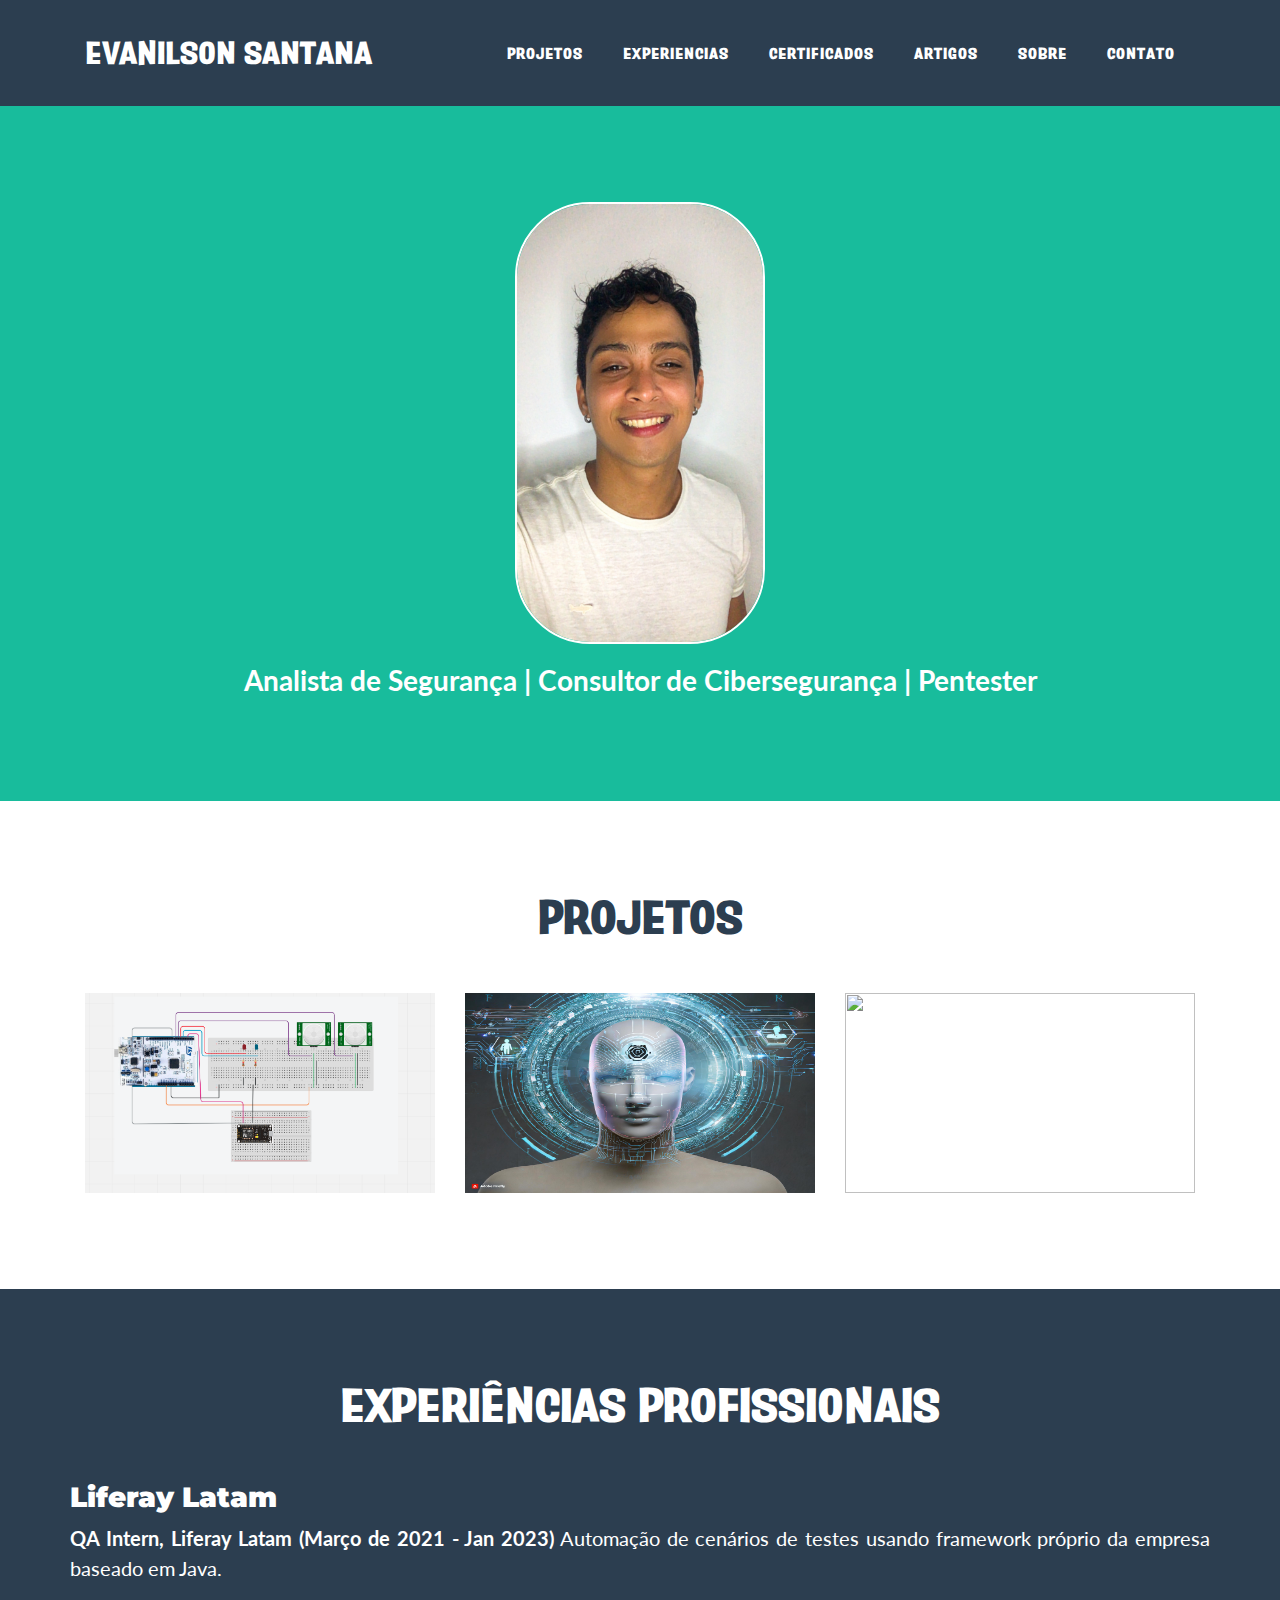
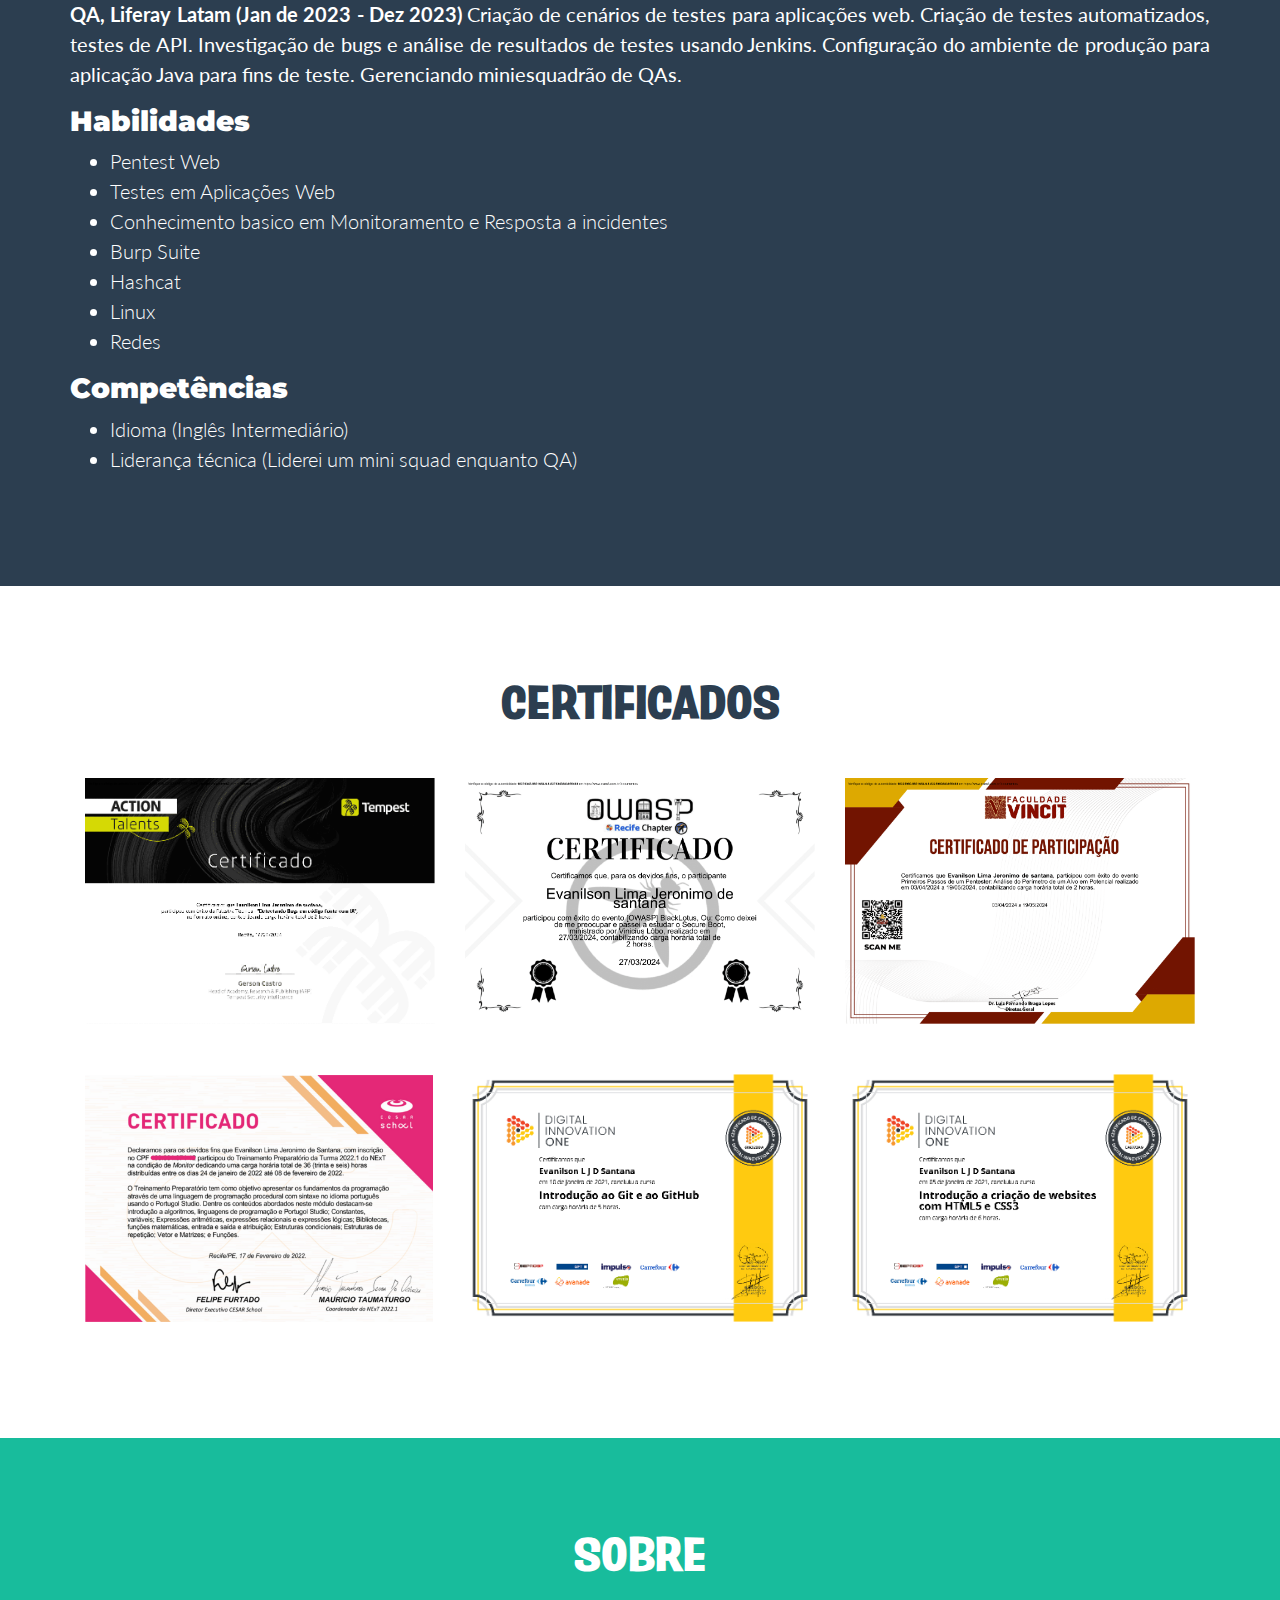
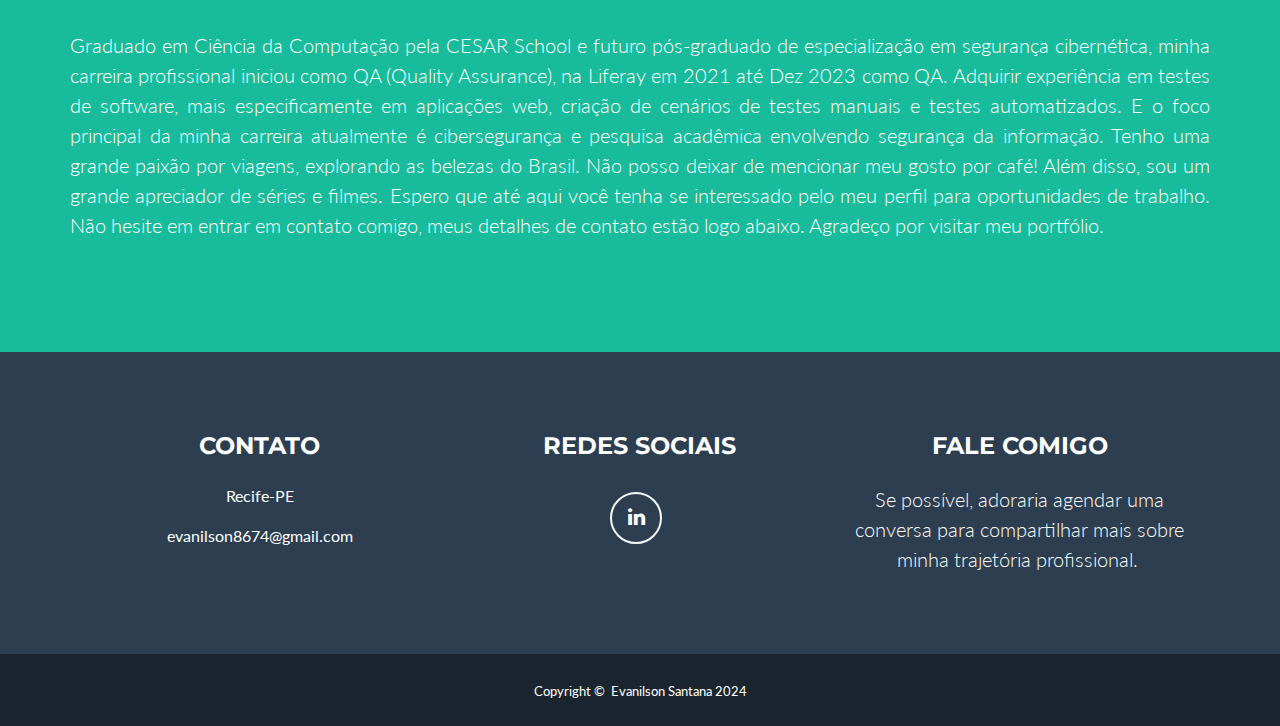
==== commit 9d4791af: "Add artigo pagina" ====
--- a/index.html
+++ b/index.html
@@ -28,7 +28,7 @@
                     <li class="nav-item mx-0 mx-lg-1"><a class="nav-link py-3 px-0 px-lg-3 rounded js-scroll-trigger truculenta" href="#projetos">Projetos</a></li>
                     <li class="nav-item mx-0 mx-lg-1"><a class="nav-link py-3 px-0 px-lg-3 rounded js-scroll-trigger truculenta" href="#experiencias">Experiencias</a></li>
                     <li class="nav-item mx-0 mx-lg-1"><a class="nav-link py-3 px-0 px-lg-3 rounded js-scroll-trigger truculenta" href="#certificados">Certificados</a></li>
-                    <li class="nav-item mx-0 mx-lg-1"><a class="nav-link py-3 px-0 px-lg-3 rounded js-scroll-trigger truculenta" href="#blog">Blog</a></li>
+                    <li class="nav-item mx-0 mx-lg-1"><a class="nav-link py-3 px-0 px-lg-3 rounded js-scroll-trigger truculenta" href="artigos.html">Artigos</a></li>
                     <li class="nav-item mx-0 mx-lg-1"><a class="nav-link py-3 px-0 px-lg-3 rounded js-scroll-trigger truculenta" href="#about">Sobre</a></li>
                     <li class="nav-item mx-0 mx-lg-1"><a class="nav-link py-3 px-0 px-lg-3 rounded js-scroll-trigger truculenta" href="#footer">Contato</a></li>
                 </ul>
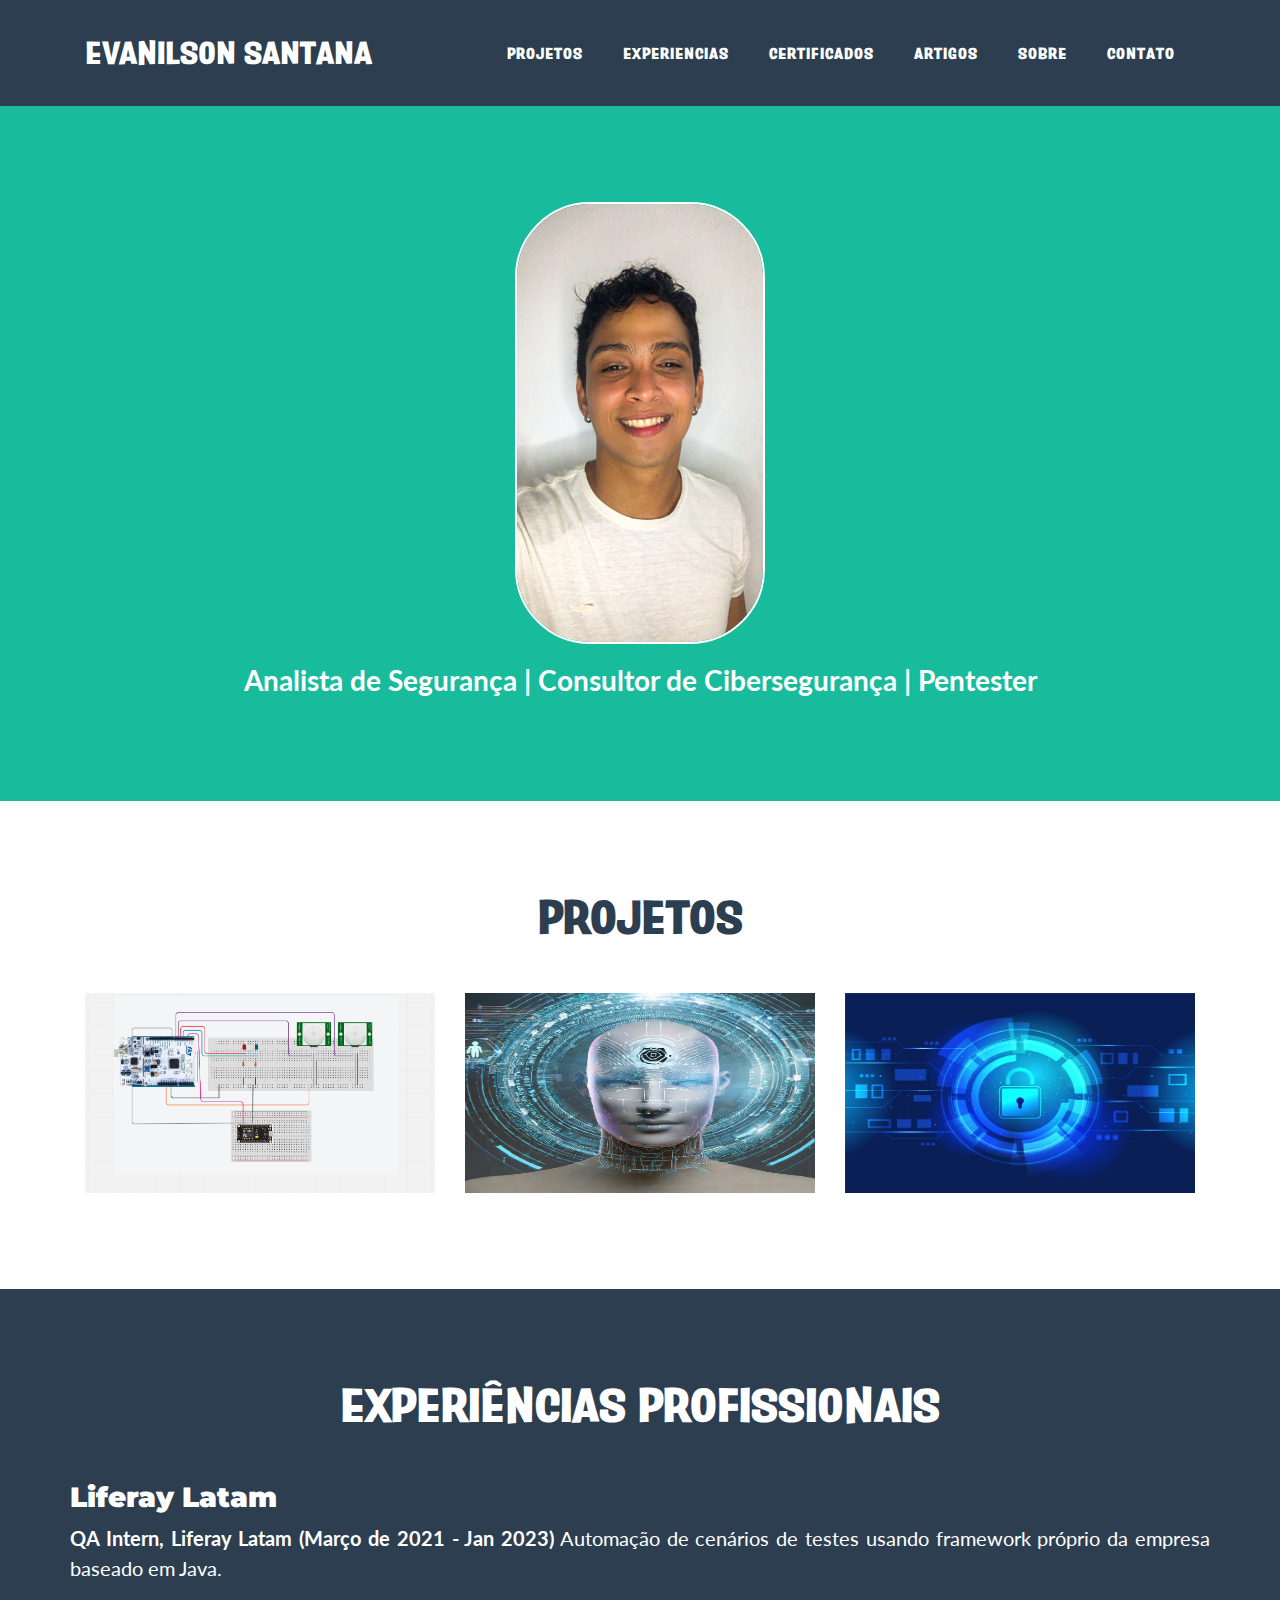
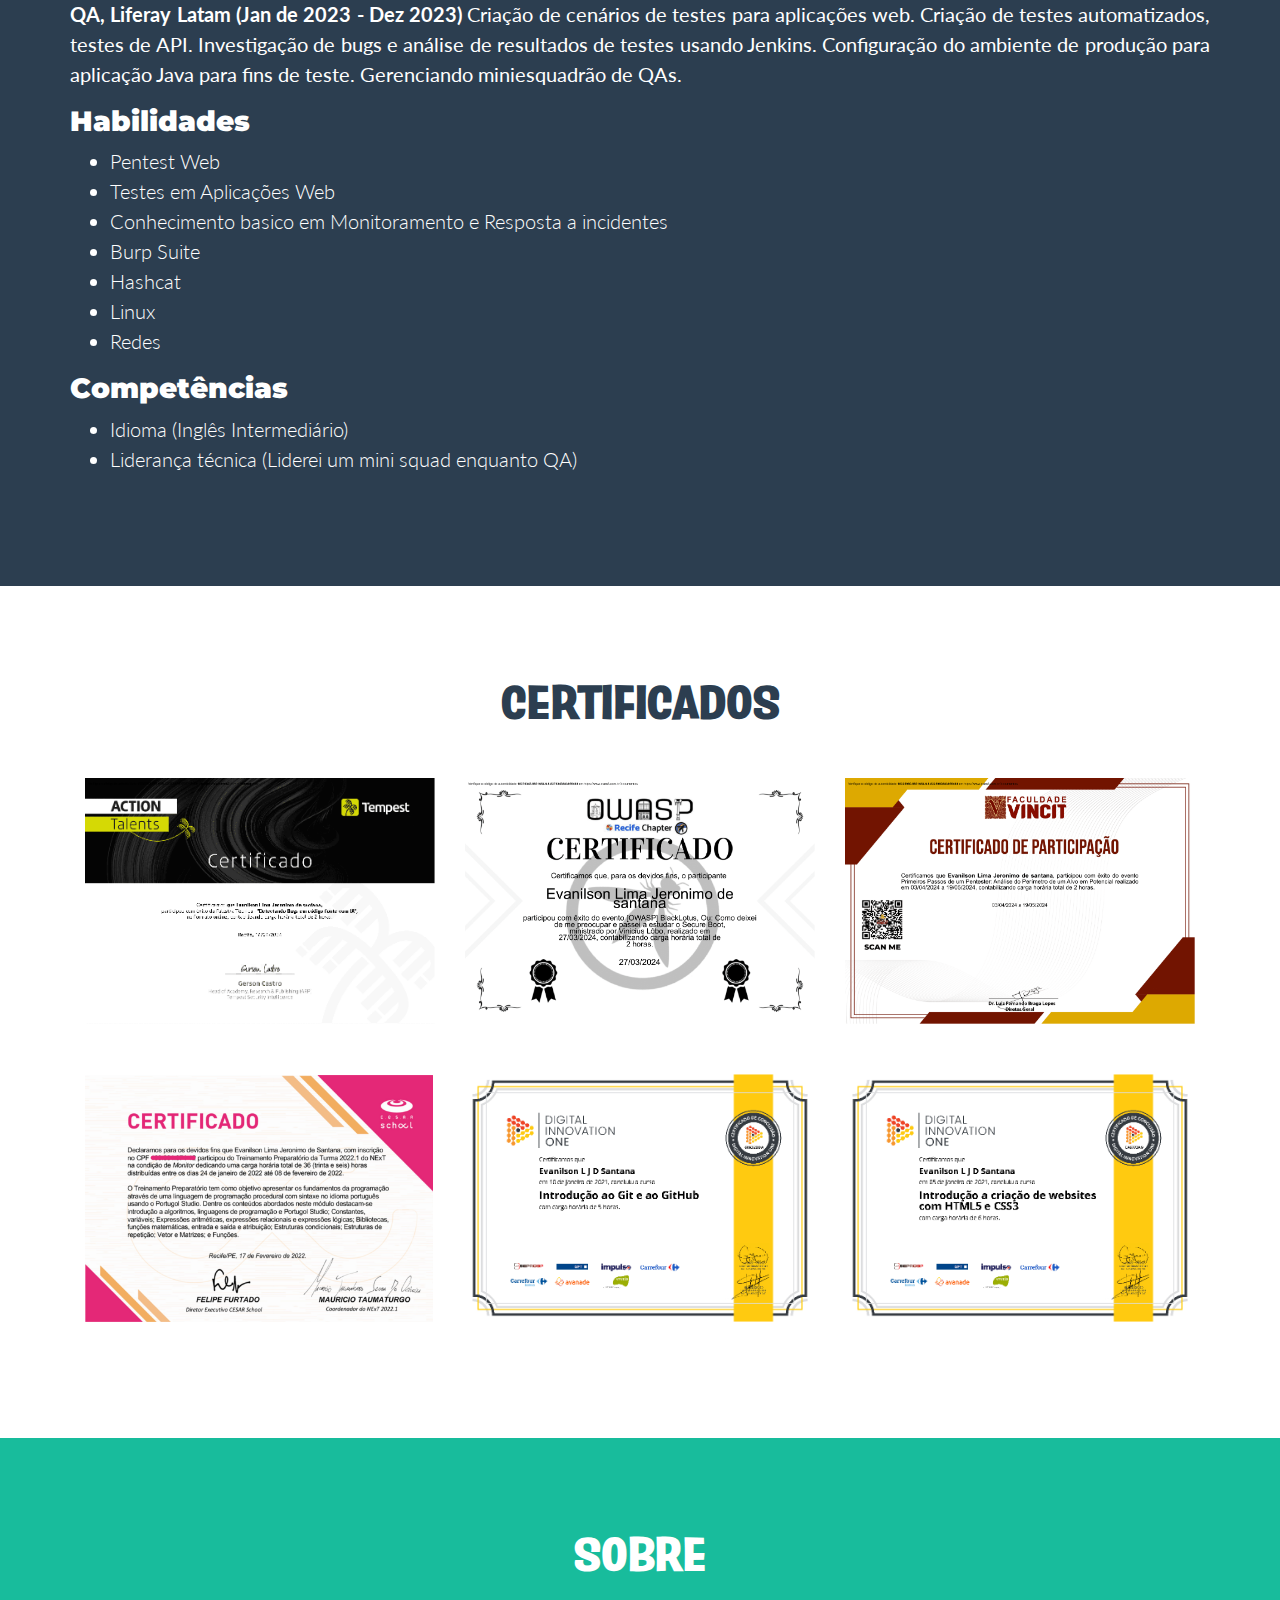
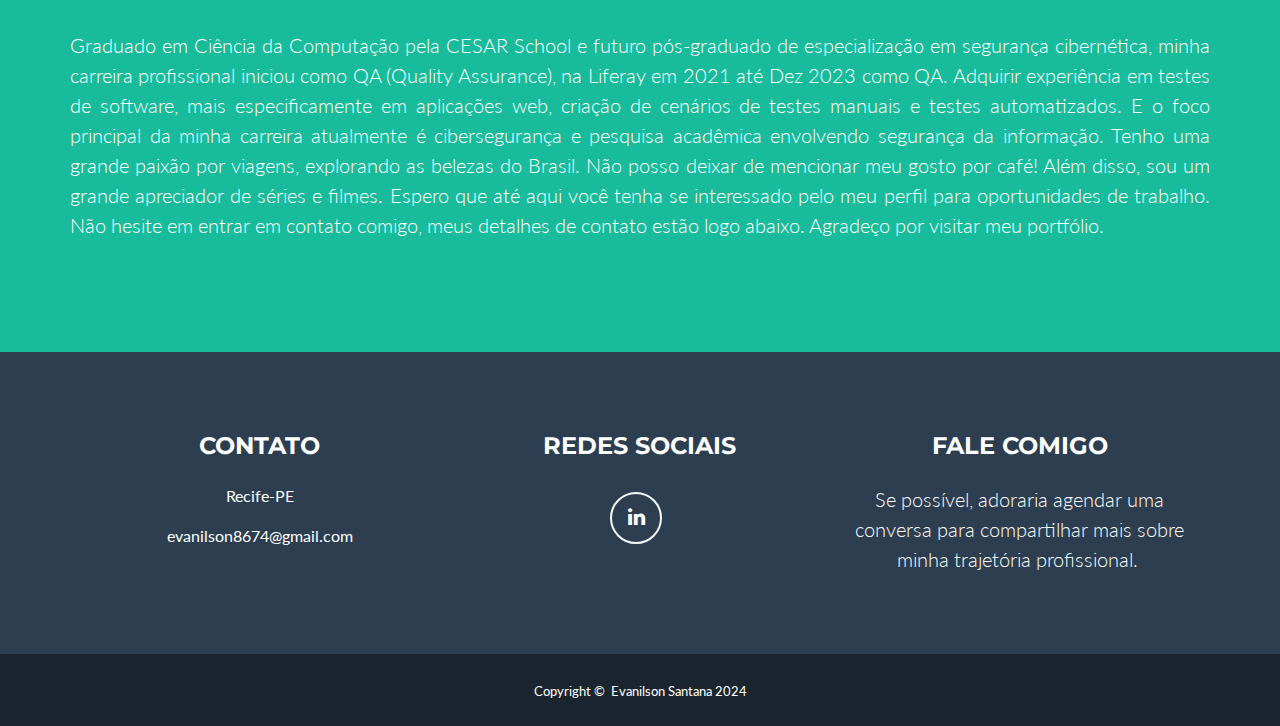
==== commit 850bad4e: "Add projeto de segurança" ====
--- a/index.html
+++ b/index.html
@@ -61,7 +61,7 @@
                 <div class="col-md-6 col-lg-4"><a class="d-block mx-auto portfolio-item" data-toggle="modal" href="#portfolio-modal-3">
                         <div class="d-flex portfolio-item-caption position-absolute h-100 w-100">
                             <div class="my-auto portfolio-item-caption-content w-100 text-center text-white"><i class="fa fa-search-plus fa-3x"></i></div>
-                        </div><img class="img-projeto-3" src="">
+                        </div><img class="img-projeto-3" src="/projeto_img/security.jpg">
                     </a></div>
             </div>
         </div>
@@ -135,9 +135,13 @@
                     <div class="container text-center">
                         <div class="row">
                             <div class="col-lg-8 mx-auto">
-                                <h2 class="text-uppercase text-secondary mb-0">Nome do Projeto</h2>
+                                <h2 class="text-uppercase text-secondary mb-0">Relatório de Segurança</h2>
                                 <hr class="star-dark mb-5"><img class="img-projeto_3" src="">
-                                <p class="mb-5">Detalhes do Projeto</p>
+                                <p class="mb-5" style="text-align: justify;">Relatório de segurança da disciplina de Segurança da Informação no 5º Periodo.
+                                    O relatório contém vulnerabilidades encontradas na aplicação Juice-Shop.
+                                    O link do relatório pode ser encontrado: 
+                                    <a href="https://docs.google.com/document/d/1owFl7JohEcnVGyVHegFWPhLFu5cXw5anF_Ji9coBXlI/edit?usp=sharing" target="_blank">Relatório</a>
+                                </p>
                             </div>
                         </div>
                     </div>
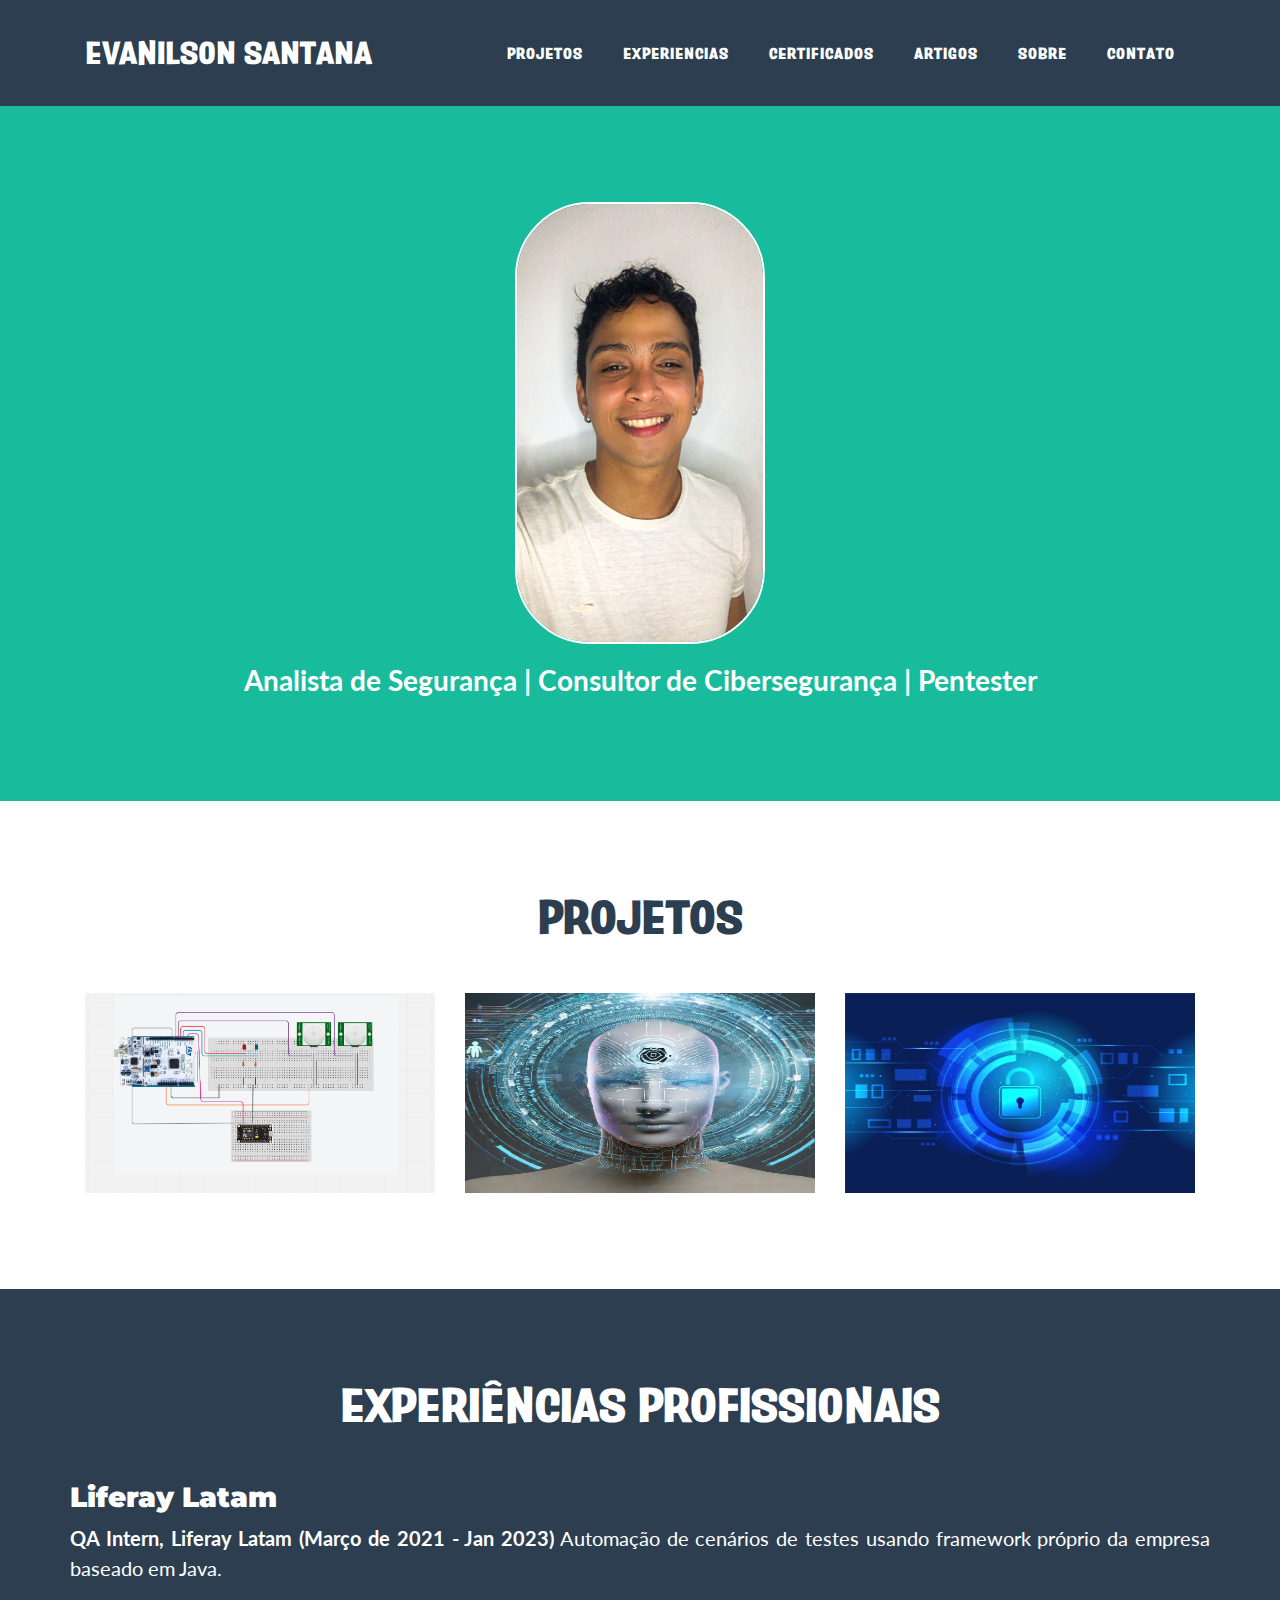
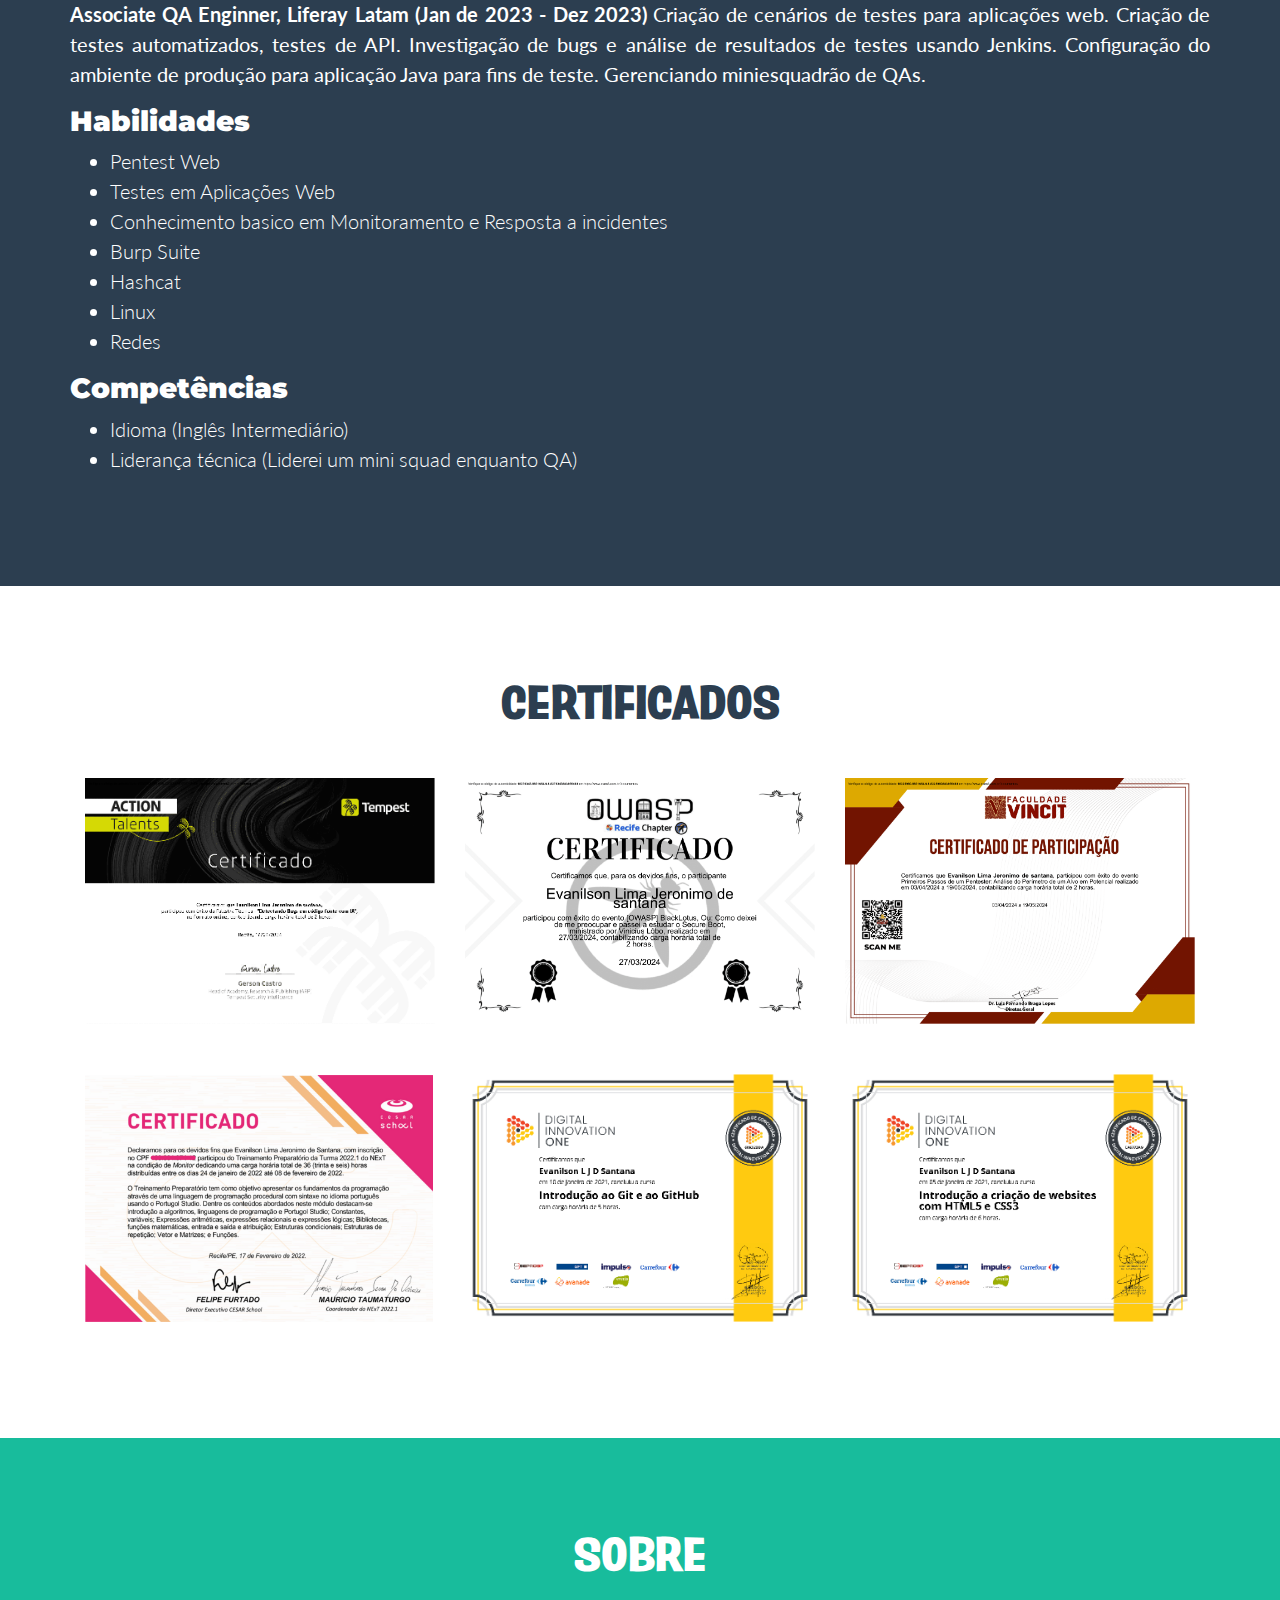
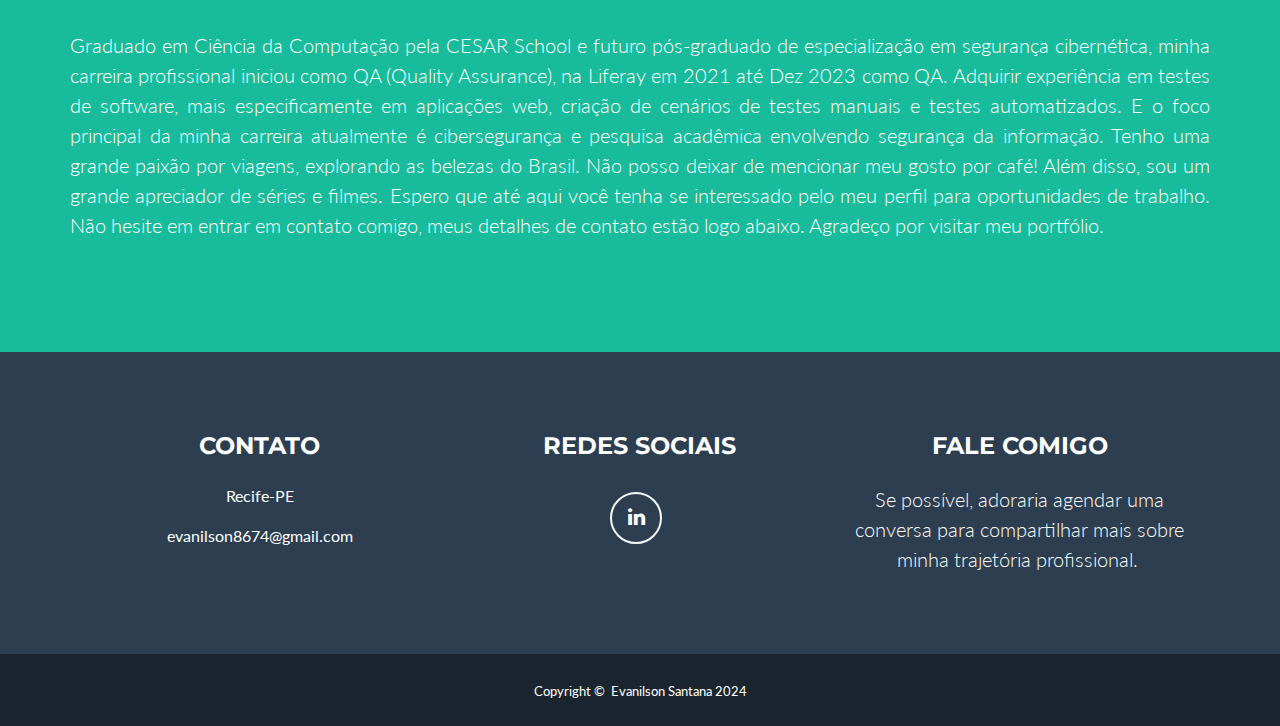
==== commit d39cce86: "Update index.html" ====
--- a/index.html
+++ b/index.html
@@ -163,7 +163,7 @@
                         Automação de cenários de testes usando framework próprio da empresa baseado em Java.
                     </p>
                     <p class="text-white" style="text-align: justify; font-size: 20px;">
-                        <strong>QA, Liferay Latam (Jan de 2023 - Dez 2023)</strong>
+                        <strong>Associate QA Enginner, Liferay Latam (Jan de 2023 - Dez 2023)</strong>
                         Criação de cenários de testes para aplicações web. Criação de testes automatizados, testes de
                         API. Investigação de bugs e análise de resultados de testes usando Jenkins. Configuração do
                         ambiente de produção para aplicação Java para fins de teste. Gerenciando miniesquadrão de QAs.
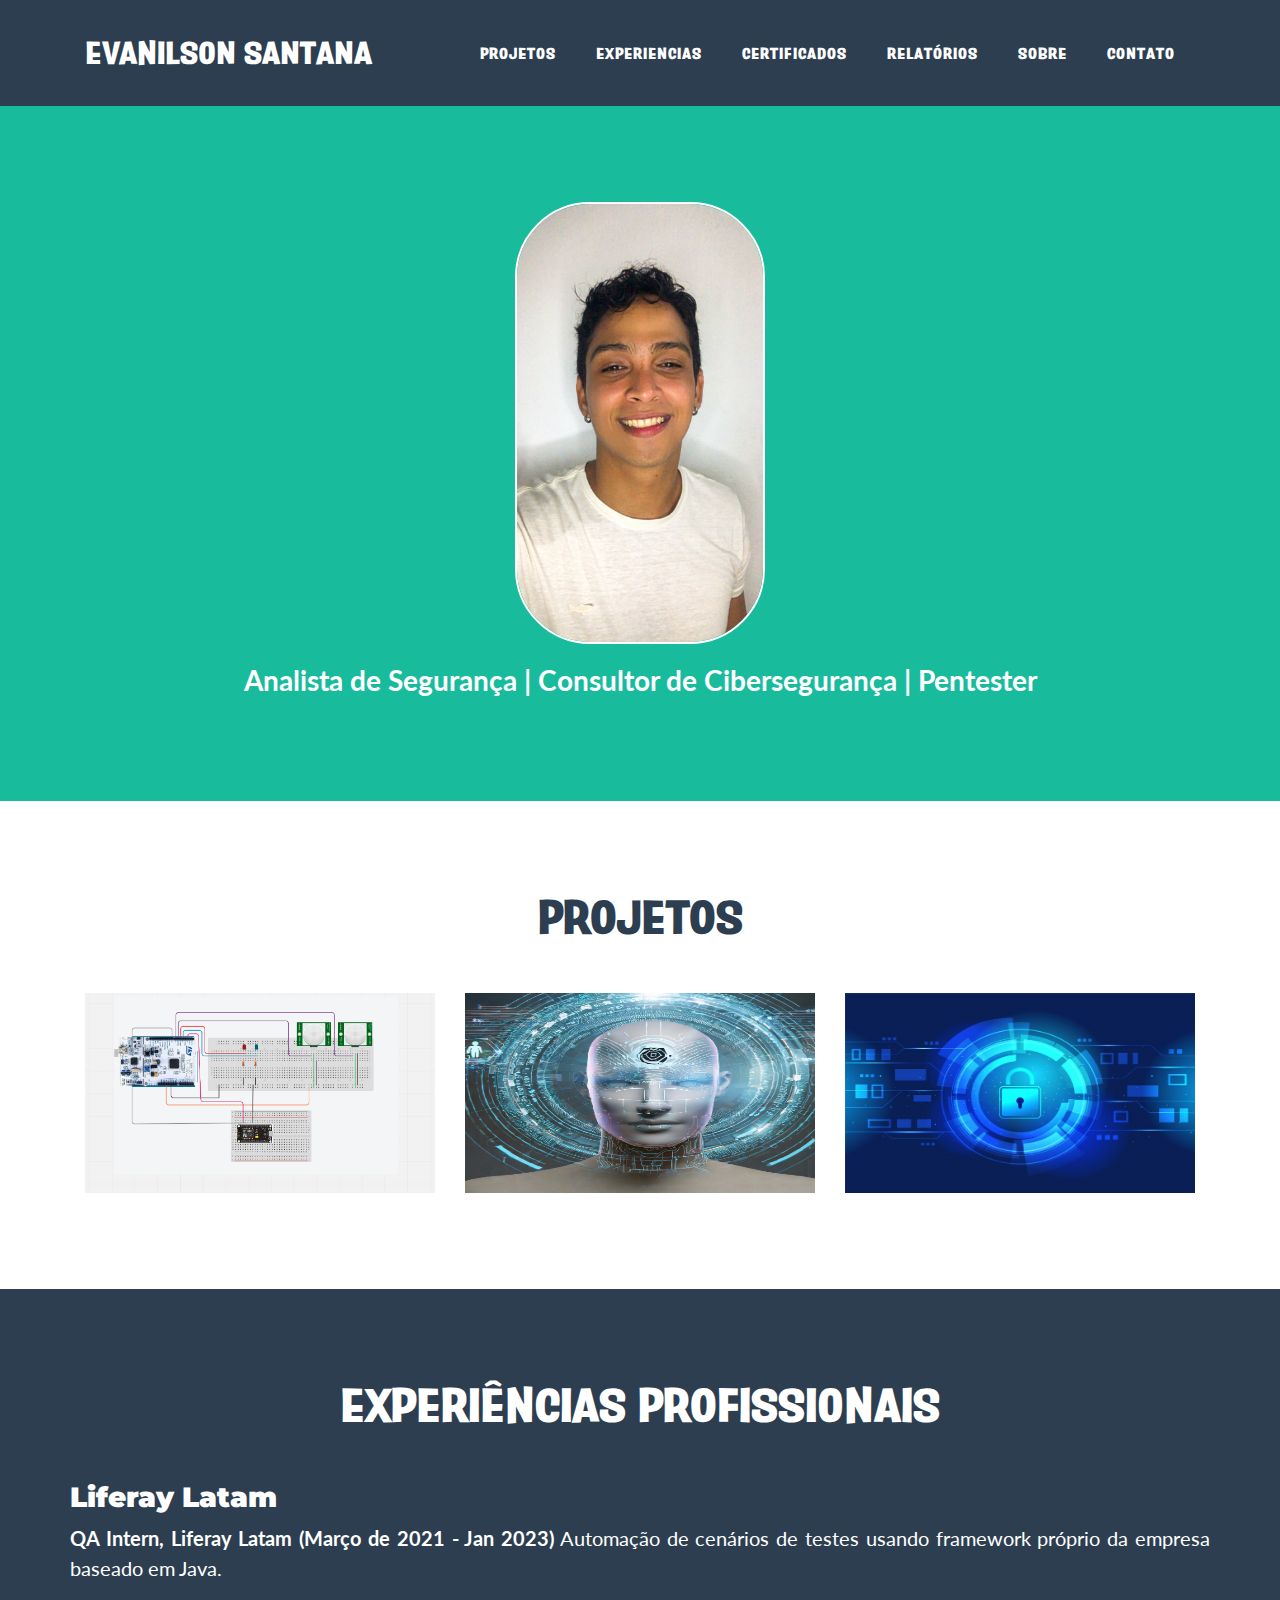
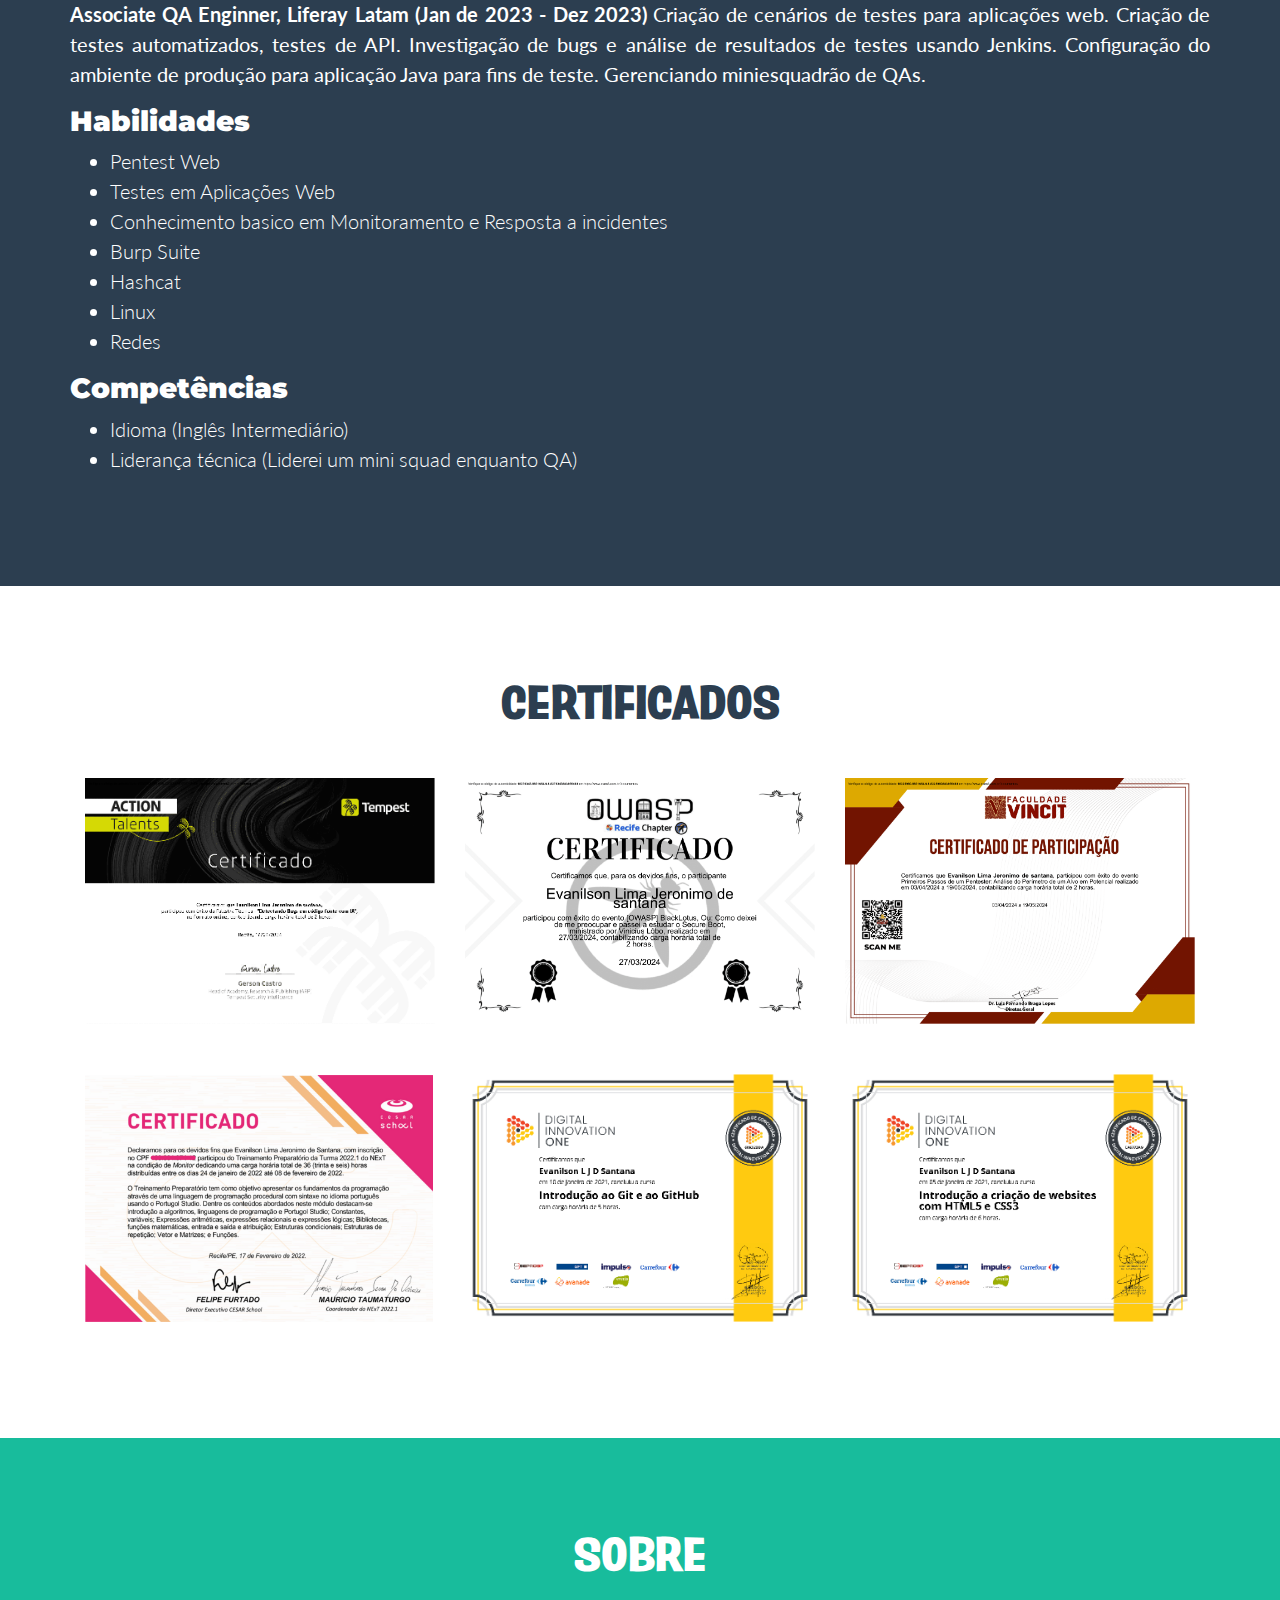
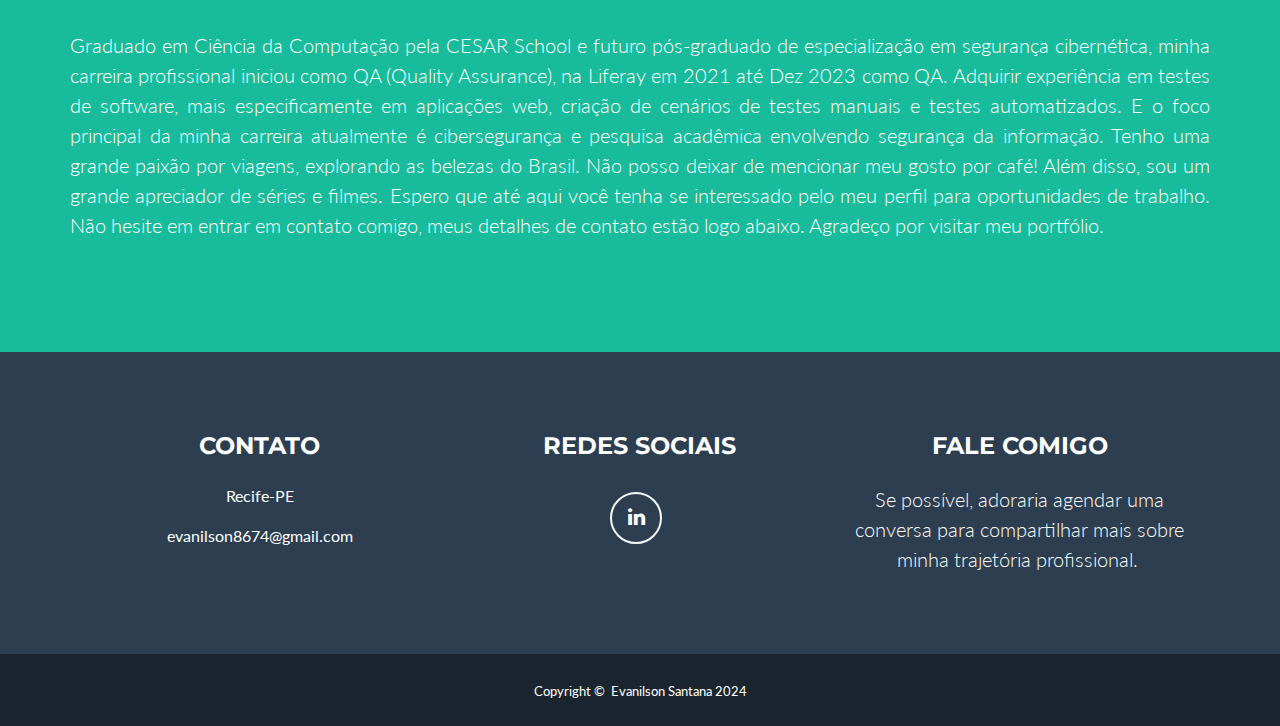
==== commit 4716e55e: "Add report tab" ====
--- a/index.html
+++ b/index.html
@@ -28,7 +28,7 @@
                     <li class="nav-item mx-0 mx-lg-1"><a class="nav-link py-3 px-0 px-lg-3 rounded js-scroll-trigger truculenta" href="#projetos">Projetos</a></li>
                     <li class="nav-item mx-0 mx-lg-1"><a class="nav-link py-3 px-0 px-lg-3 rounded js-scroll-trigger truculenta" href="#experiencias">Experiencias</a></li>
                     <li class="nav-item mx-0 mx-lg-1"><a class="nav-link py-3 px-0 px-lg-3 rounded js-scroll-trigger truculenta" href="#certificados">Certificados</a></li>
-                    <li class="nav-item mx-0 mx-lg-1"><a class="nav-link py-3 px-0 px-lg-3 rounded js-scroll-trigger truculenta" href="artigos.html">Artigos</a></li>
+                    <li class="nav-item mx-0 mx-lg-1"><a class="nav-link py-3 px-0 px-lg-3 rounded js-scroll-trigger truculenta" href="artigos.html">Relatórios</a></li>
                     <li class="nav-item mx-0 mx-lg-1"><a class="nav-link py-3 px-0 px-lg-3 rounded js-scroll-trigger truculenta" href="#about">Sobre</a></li>
                     <li class="nav-item mx-0 mx-lg-1"><a class="nav-link py-3 px-0 px-lg-3 rounded js-scroll-trigger truculenta" href="#footer">Contato</a></li>
                 </ul>
--- a/style.css
+++ b/style.css
@@ -27,6 +27,10 @@
     color: white;
 }
 
+.blog-post button {
+    margin-top: 10px;
+}
+
 .truculenta {
   font-family: "Truculenta", sans-serif;
   font-optical-sizing: auto;
@@ -34,4 +38,50 @@
   font-style: normal;
   font-variation-settings:
     "wdth" 125;
+}
+
+  /* Estilo para a seção de artigos */
+  #artigos {
+    background-color: #f8f9fa; /* Cor de fundo */
+    padding: 80px 0; /* Espaçamento interno */
+}
+
+.blog-section h2 {
+    font-size: 36px; /* Tamanho da fonte do título */
+    color: #343a40; /* Cor do texto */
+    margin-bottom: 50px; /* Espaçamento inferior */
+}
+
+.blog-post {
+    background-color: #ffffff; /* Cor de fundo dos artigos */
+    border-radius: 10px; /* Borda arredondada */
+    padding: 30px; /* Espaçamento interno */
+    margin-bottom: 30px; /* Espaçamento inferior */
+    box-shadow: 0 0 20px rgba(0, 0, 0, 0.1); /* Sombra */
+    overflow-y: auto; /* Adiciona barra de rolagem quando necessário */
+}
+
+.blog-post h3 {
+    font-size: 24px; /* Tamanho da fonte do título do artigo */
+    color: #343a40; /* Cor do texto do título do artigo */
+    margin-bottom: 15px; /* Espaçamento inferior */
+}
+
+.blog-post p {
+    font-size: 16px; /* Tamanho da fonte do texto */
+    color: #6c757d; /* Cor do texto */
+    margin-bottom: 20px; /* Espaçamento inferior */
+}
+
+.blog-post button {
+    font-size: 16px; /* Tamanho da fonte do botão */
+    color: #ffffff; /* Cor do texto do botão */
+    background-color: #007bff; /* Cor de fundo do botão */
+    border: none; /* Sem borda */
+    border-radius: 5px; /* Borda arredondada */
+    padding: 10px 20px; /* Espaçamento interno */
+}
+
+.blog-post button:hover {
+    background-color: #0056b3; /* Cor de fundo do botão ao passar o mouse */
 }